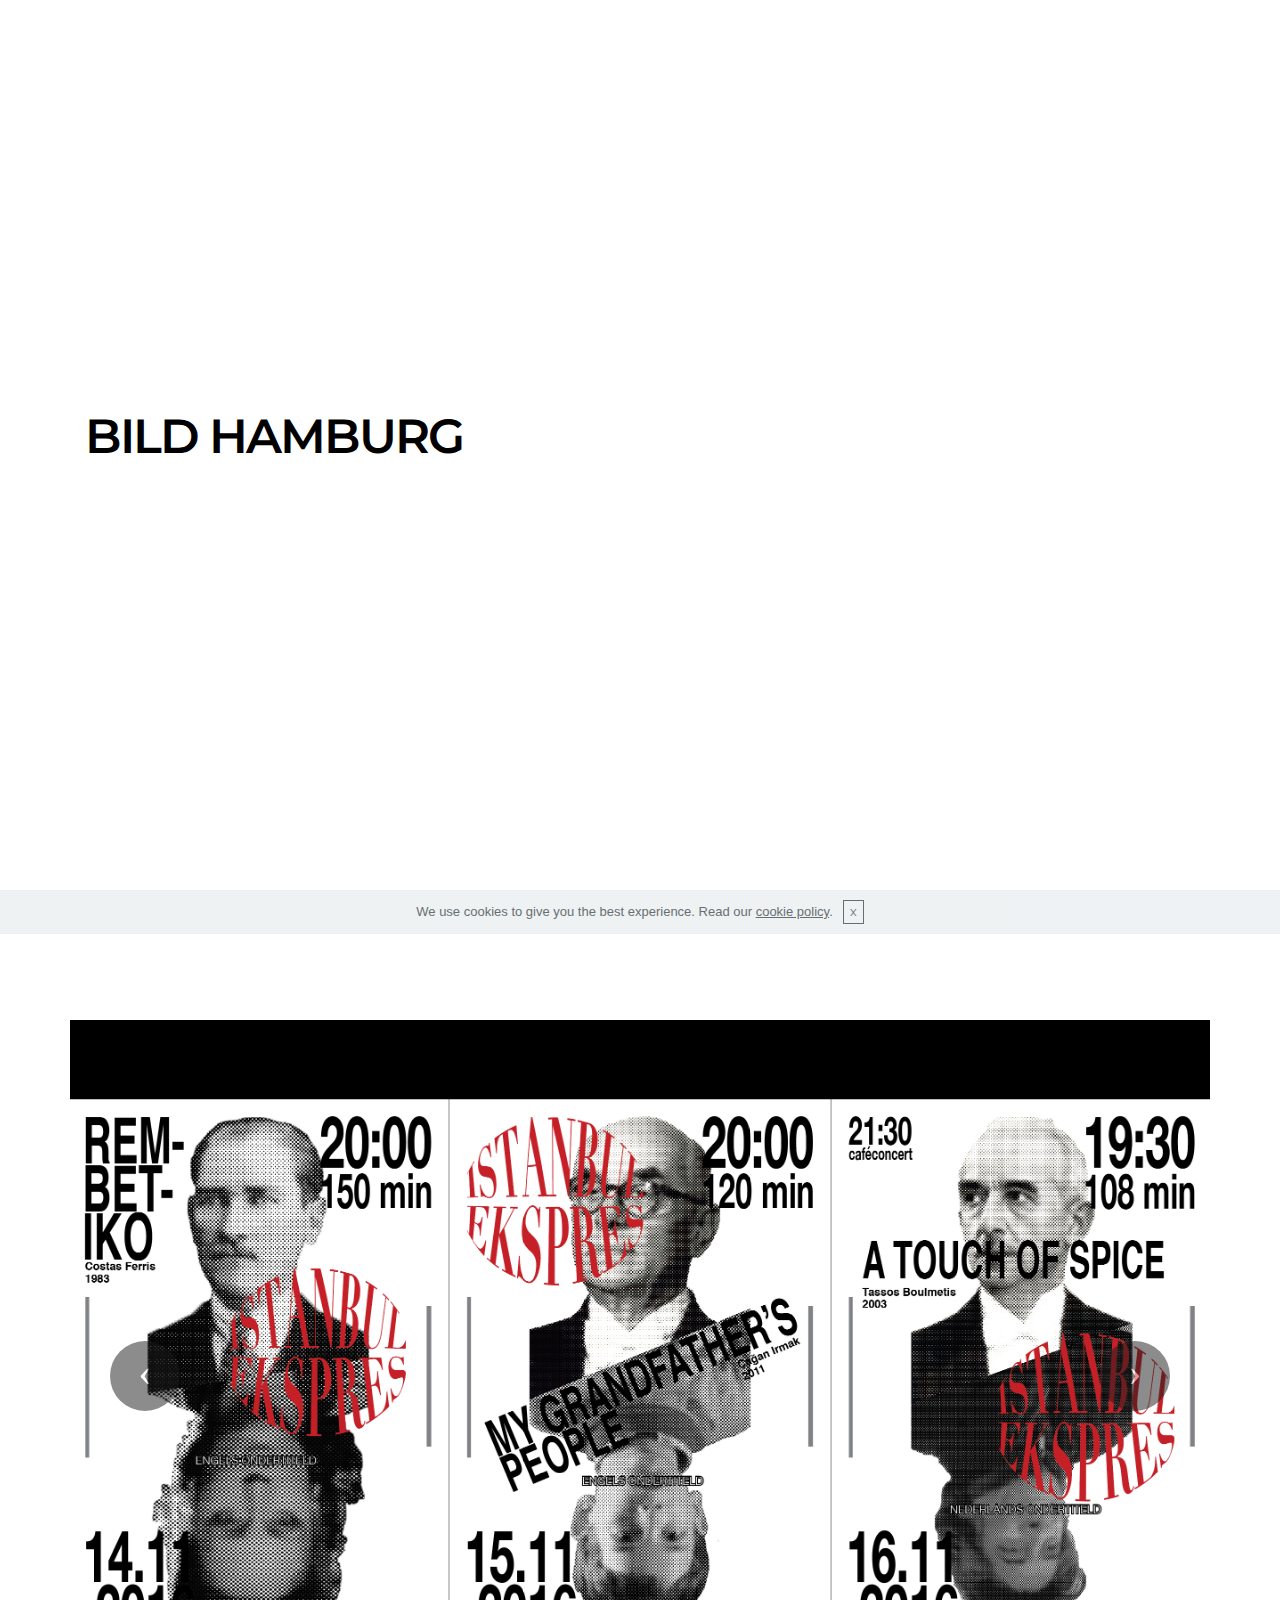
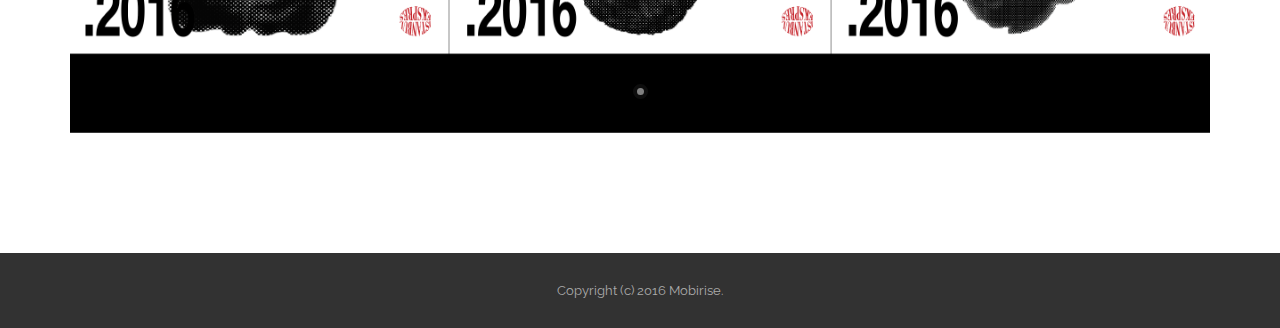
==== bildhamburg.html @ 55b5e435 "create github pages" ====
<!DOCTYPE html>
<html>
<head>
  <!-- Site made with Mobirise Website Builder v3.11.1, https://mobirise.com -->
  <meta charset="UTF-8">
  <meta http-equiv="X-UA-Compatible" content="IE=edge">
  <meta name="generator" content="Mobirise v3.11.1, mobirise.com">
  <meta name="viewport" content="width=device-width, initial-scale=1">
  <link rel="shortcut icon" href="assets/images/logo.png" type="image/x-icon">
  <meta name="description" content="Website Creator Description">
  
  <link rel="stylesheet" href="https://fonts.googleapis.com/css?family=Lora:400,700,400italic,700italic&amp;subset=latin">
  <link rel="stylesheet" href="https://fonts.googleapis.com/css?family=Montserrat:400,700">
  <link rel="stylesheet" href="https://fonts.googleapis.com/css?family=Raleway:100,100i,200,200i,300,300i,400,400i,500,500i,600,600i,700,700i,800,800i,900,900i">
  <link rel="stylesheet" href="assets/bootstrap-material-design-font/css/material.css">
  <link rel="stylesheet" href="assets/tether/tether.min.css">
  <link rel="stylesheet" href="assets/bootstrap/css/bootstrap.min.css">
  <link rel="stylesheet" href="assets/animate.css/animate.min.css">
  <link rel="stylesheet" href="assets/dropdown/css/style.css">
  <link rel="stylesheet" href="assets/theme/css/style.css">
  <link rel="stylesheet" href="assets/mobirise/css/mbr-additional.css" type="text/css">
  
  
  
</head>
<body>

<!-- Google Analytics -->
<script>
  (function(i,s,o,g,r,a,m){i['GoogleAnalyticsObject']=r;i[r]=i[r]||function(){
  (i[r].q=i[r].q||[]).push(arguments)},i[r].l=1*new Date();a=s.createElement(o),
  m=s.getElementsByTagName(o)[0];a.async=1;a.src=g;m.parentNode.insertBefore(a,m)
  })(window,document,'script','https://www.google-analytics.com/analytics.js','ga');

  ga('create', 'UA-96107825-1', 'auto');
  ga('send', 'pageview');

</script>
<!-- /Google Analytics -->


<section id="menu-1c">

    <nav class="navbar navbar-dropdown bg-color transparent navbar-fixed-top">
        <div class="container">

            <div class="mbr-table">
                
                <div class="mbr-table-cell">

                    <button class="navbar-toggler pull-xs-right" type="button" data-toggle="collapse" data-target="#exCollapsingNavbar">
                        <div class="hamburger-icon"></div>
                    </button>

                    <ul class="nav-dropdown collapse pull-xs-right nav navbar-nav navbar-toggleable-xl" id="exCollapsingNavbar"><li class="nav-item dropdown"><a class="nav-link link" href="copyright.html" target="_blank">COPYRIGHT</a></li><li class="nav-item"><a class="nav-link link" href="cookiepolicy.html" target="_blank">COOKY POLICY</a></li><li class="nav-item dropdown"><a class="nav-link link dropdown-toggle" href="homeEnglish version" target="_blank" data-toggle="dropdown-submenu" aria-expanded="false">ENGLISH</a><div class="dropdown-menu"><a class="dropdown-item" href="entryexam.htmL">Entry Exam</a><a class="dropdown-item" href="musicfor...html" target="_blank">Music For...</a><a class="dropdown-item" href="bildhamburg.html" target="_blank">Bild Hamburg</a><a class="dropdown-item" href="istanbulexpress.html" target="_blank">Istanbul Express</a></div></li><li class="nav-item dropdown"><a class="nav-link link dropdown-toggle" href="home.html" target="_blank" aria-expanded="false" data-toggle="dropdown-submenu">NEDERLANDS</a><div class="dropdown-menu"><a class="dropdown-item" href="toegangsproef" target="_blank">Toegangsproef</a><a class="dropdown-item" href="musicfor...html">Music For...</a><a class="dropdown-item" href="bildhamburg.html">Bild Hamburg</a><a class="dropdown-item" href="istanbulexpress.html">Istanbul Express</a></div></li></ul>
                    <button hidden="" class="navbar-toggler navbar-close" type="button" data-toggle="collapse" data-target="#exCollapsingNavbar">
                        <div class="close-icon"></div>
                    </button>

                </div>
            </div>

        </div>
    </nav>

</section>

<section class="engine"><a rel="external" href="https://mobirise.com">Mobirise</a></section><section class="mbr-section mbr-section-hero mbr-section-full mbr-after-navbar" id="header5-1b" style="background-color: rgb(255, 255, 255);">

    

    <div class="mbr-table-cell">

        <div class="container">
            <div class="row">
                <div class="mbr-section col-md-10">

                    <h1 class="mbr-section-title display-1">BILD HAMBURG</h1>
                    
                    
                </div>
            </div>
        </div>
    </div>

    

</section>

<section class="mbr-slider mbr-section mbr-section__container carousel slide mbr-section-nopadding" data-ride="carousel" data-keyboard="false" data-wrap="true" data-pause="false" data-interval="5000" id="slider3-1r" style="background-color: rgb(255, 255, 255);">
    <div class=" container boxed-slider" style="padding-top: 120px; padding-bottom: 120px;">
        <div>
            <div>
                <ol class="carousel-indicators">
                    <li data-app-prevent-settings="" data-target="#slider3-1r" class="active" data-slide-to="0"></li>
                </ol>
                <div class="carousel-inner" role="listbox">
                    <div class="mbr-section mbr-section-hero carousel-item dark center active" data-bg-video-slide="false">
                        <div class="mbr-table-cell">
                            
                            <div class="container-slide">
                                <img src="assets/images/screen-shot-2016-12-08-at-14.43.23.png">
                                <div class="row">
                                    <div class="col-md-8 col-md-offset-2 text-xs-center">
                                        
                                        

                                        
                                    </div>
                                </div>
                            </div>
                        </div>
                    </div>
                </div>

                <a data-app-prevent-settings="" class="left carousel-control" role="button" data-slide="prev" href="#slider3-1r">
                    <span class="icon-prev" aria-hidden="true"></span>
                    <span class="sr-only">Previous</span>
                </a>
                <a data-app-prevent-settings="" class="right carousel-control" role="button" data-slide="next" href="#slider3-1r">
                    <span class="icon-next" aria-hidden="true"></span>
                    <span class="sr-only">Next</span>
                </a>
            </div>
        </div>
    </div>
</section>

<footer class="mbr-small-footer mbr-section mbr-section-nopadding" id="footer1-1d" style="background-color: rgb(50, 50, 50); padding-top: 1.75rem; padding-bottom: 1.75rem;">
    
    <div class="container">
        <p class="text-xs-center">Copyright (c) 2016 Mobirise.</p>
    </div>
</footer>


  <script src="assets/web/assets/jquery/jquery.min.js"></script>
  <script src="assets/tether/tether.min.js"></script>
  <script src="assets/bootstrap/js/bootstrap.min.js"></script>
  <script src="assets/smooth-scroll/SmoothScroll.js"></script>
  <script src="assets/cookies-alert-plugin/cookies-alert-core.js"></script>
  <script src="assets/cookies-alert-plugin/cookies-alert-script.js"></script>
  <script src="assets/viewportChecker/jquery.viewportchecker.js"></script>
  <script src="assets/dropdown/js/script.min.js"></script>
  <script src="assets/touchSwipe/jquery.touchSwipe.min.js"></script>
  <script src="assets/bootstrap-carousel-swipe/bootstrap-carousel-swipe.js"></script>
  <script src="assets/theme/js/script.js"></script>
  
  
  <input name="animation" type="hidden">
  <input name="cookieData" type="hidden" data-cookie-text="We use cookies to give you the best experience. Read our <a href='privacy.html'>cookie policy</a>.">
  </body>
</html>
---- assets/bootstrap-material-design-font/css/material.css ----
@font-face {
  font-family: 'Material-Design-Icons';
  src: url('../fonts/Material-Design-Icons.eot?3ocs8m');
  src: url('../fonts/Material-Design-Icons.eot?#iefix3ocs8m') format('embedded-opentype'), url('../fonts/Material-Design-Icons.woff?3ocs8m') format('woff'), url('../fonts/Material-Design-Icons.ttf?3ocs8m') format('truetype'), url('../fonts/Material-Design-Icons.svg?3ocs8m#Material-Design-Icons') format('svg');
  font-weight: normal;
  font-style: normal;
}
[class^="mdi-"],
[class*="mdi-"] {
  speak: none;
  display: inline-block;
  font-style: normal;
  font-variant:normal;
  font-weight:normal;
  /*font-size:24px;*/
  line-height:1;
  font-family:'Material-Design-Icons' !important;
  text-rendering: auto;
  
  -webkit-font-smoothing: antialiased;
  -moz-osx-font-smoothing: grayscale;
  -webkit-transform: translate(0, 0);
      -ms-transform: translate(0, 0);
          transform: translate(0, 0);
}
[class^="mdi-"]:before,
[class*="mdi-"]:before {
  display: inline-block;
  speak: none;
  text-decoration: inherit;
}
[class^="mdi-"].pull-left,
[class*="mdi-"].pull-left {
  margin-right: .3em;
}
[class^="mdi-"].pull-right,
[class*="mdi-"].pull-right {
  margin-left: .3em;
}
[class^="mdi-"].mdi-lg:before,
[class*="mdi-"].mdi-lg:before,
[class^="mdi-"].mdi-lg:after,
[class*="mdi-"].mdi-lg:after {
  font-size: 1.33333333em;
  line-height: 0.75em;
  vertical-align: -15%;
}
[class^="mdi-"].mdi-2x:before,
[class*="mdi-"].mdi-2x:before,
[class^="mdi-"].mdi-2x:after,
[class*="mdi-"].mdi-2x:after {
  font-size: 2em;
}
[class^="mdi-"].mdi-3x:before,
[class*="mdi-"].mdi-3x:before,
[class^="mdi-"].mdi-3x:after,
[class*="mdi-"].mdi-3x:after {
  font-size: 3em;
}
[class^="mdi-"].mdi-4x:before,
[class*="mdi-"].mdi-4x:before,
[class^="mdi-"].mdi-4x:after,
[class*="mdi-"].mdi-4x:after {
  font-size: 4em;
}
[class^="mdi-"].mdi-5x:before,
[class*="mdi-"].mdi-5x:before,
[class^="mdi-"].mdi-5x:after,
[class*="mdi-"].mdi-5x:after {
  font-size: 5em;
}
[class^="mdi-device-signal-cellular-"]:after,
[class^="mdi-device-battery-"]:after,
[class^="mdi-device-battery-charging-"]:after,
[class^="mdi-device-signal-cellular-connected-no-internet-"]:after,
[class^="mdi-device-signal-wifi-"]:after,
[class^="mdi-device-signal-wifi-statusbar-not-connected"]:after,
.mdi-device-network-wifi:after {
  opacity: .3;
  position: absolute;
  left: 0;
  top: 0;
  z-index: 1;
  display: inline-block;
  speak: none;
  text-decoration: inherit;
}
[class^="mdi-device-signal-cellular-"]:after {
  content: "\e758";
}
[class^="mdi-device-battery-"]:after {
  content: "\e735";
}
[class^="mdi-device-battery-charging-"]:after {
  content: "\e733";
}
[class^="mdi-device-signal-cellular-connected-no-internet-"]:after {
  content: "\e75d";
}
[class^="mdi-device-signal-wifi-"]:after,
.mdi-device-network-wifi:after {
  content: "\e765";
}
[class^="mdi-device-signal-wifi-statusbasr-not-connected"]:after {
  content: "\e8f7";
}
.mdi-device-signal-cellular-off:after,
.mdi-device-signal-cellular-null:after,
.mdi-device-signal-cellular-no-sim:after,
.mdi-device-signal-wifi-off:after,
.mdi-device-signal-wifi-4-bar:after,
.mdi-device-signal-cellular-4-bar:after,
.mdi-device-battery-alert:after,
.mdi-device-signal-cellular-connected-no-internet-4-bar:after,
.mdi-device-battery-std:after,
.mdi-device-battery-full .mdi-device-battery-unknown:after {
  content: "";
}
.mdi-fw {
  width: 1.28571429em;
  text-align: center;
}
.mdi-ul {
  padding-left: 0;
  margin-left: 2.14285714em;
  list-style-type: none;
}
.mdi-ul > li {
  position: relative;
}
.mdi-li {
  position: absolute;
  left: -2.14285714em;
  width: 2.14285714em;
  top: 0.14285714em;
  text-align: center;
}
.mdi-li.mdi-lg {
  left: -1.85714286em;
}
.mdi-border {
  padding: .2em .25em .15em;
  border: solid 0.08em #eeeeee;
  border-radius: .1em;
}
.mdi-spin {
  -webkit-animation: mdi-spin 2s infinite linear;
  animation: mdi-spin 2s infinite linear;
  -webkit-transform-origin: 50% 50%;
  -ms-transform-origin: 50% 50%;
      transform-origin: 50% 50%;
}
.mdi-pulse {
  -webkit-animation: mdi-spin 1s steps(8) infinite;
  animation: mdi-spin 1s steps(8) infinite;
  -webkit-transform-origin: 50% 50%;
  -ms-transform-origin: 50% 50%;
      transform-origin: 50% 50%;
}
@-webkit-keyframes mdi-spin {
  0% {
    -webkit-transform: rotate(0deg);
    transform: rotate(0deg);
  }
  100% {
    -webkit-transform: rotate(359deg);
    transform: rotate(359deg);
  }
}
@keyframes mdi-spin {
  0% {
    -webkit-transform: rotate(0deg);
    transform: rotate(0deg);
  }
  100% {
    -webkit-transform: rotate(359deg);
    transform: rotate(359deg);
  }
}
.mdi-rotate-90 {
  filter: progid:DXImageTransform.Microsoft.BasicImage(rotation=1);
  -webkit-transform: rotate(90deg);
  -ms-transform: rotate(90deg);
  transform: rotate(90deg);
}
.mdi-rotate-180 {
  filter: progid:DXImageTransform.Microsoft.BasicImage(rotation=2);
  -webkit-transform: rotate(180deg);
  -ms-transform: rotate(180deg);
  transform: rotate(180deg);
}
.mdi-rotate-270 {
  filter: progid:DXImageTransform.Microsoft.BasicImage(rotation=3);
  -webkit-transform: rotate(270deg);
  -ms-transform: rotate(270deg);
  transform: rotate(270deg);
}
.mdi-flip-horizontal {
  filter: progid:DXImageTransform.Microsoft.BasicImage(rotation=0, mirror=1);
  -webkit-transform: scale(-1, 1);
  -ms-transform: scale(-1, 1);
  transform: scale(-1, 1);
}
.mdi-flip-vertical {
  filter: progid:DXImageTransform.Microsoft.BasicImage(rotation=2, mirror=1);
  -webkit-transform: scale(1, -1);
  -ms-transform: scale(1, -1);
  transform: scale(1, -1);
}
:root .mdi-rotate-90,
:root .mdi-rotate-180,
:root .mdi-rotate-270,
:root .mdi-flip-horizontal,
:root .mdi-flip-vertical {
  -webkit-filter: none;
          filter: none;
}
.mdi-stack {
  position: relative;
  display: inline-block;
  width: 2em;
  height: 2em;
  line-height: 2em;
  vertical-align: middle;
}
.mdi-stack-1x,
.mdi-stack-2x {
  position: absolute;
  left: 0;
  width: 100%;
  text-align: center;
}
.mdi-stack-1x {
  line-height: inherit;
}
.mdi-stack-2x {
  font-size: 2em;
}
.mdi-inverse {
  color: #ffffff;
}
/* Start Icons */
.mdi-action-3d-rotation:before {
  content: "\e600";
}
.mdi-action-accessibility:before {
  content: "\e601";
}
.mdi-action-account-balance-wallet:before {
  content: "\e602";
}
.mdi-action-account-balance:before {
  content: "\e603";
}
.mdi-action-account-box:before {
  content: "\e604";
}
.mdi-action-account-child:before {
  content: "\e605";
}
.mdi-action-account-circle:before {
  content: "\e606";
}
.mdi-action-add-shopping-cart:before {
  content: "\e607";
}
.mdi-action-alarm-add:before {
  content: "\e608";
}
.mdi-action-alarm-off:before {
  content: "\e609";
}
.mdi-action-alarm-on:before {
  content: "\e60a";
}
.mdi-action-alarm:before {
  content: "\e60b";
}
.mdi-action-android:before {
  content: "\e60c";
}
.mdi-action-announcement:before {
  content: "\e60d";
}
.mdi-action-aspect-ratio:before {
  content: "\e60e";
}
.mdi-action-assessment:before {
  content: "\e60f";
}
.mdi-action-assignment-ind:before {
  content: "\e610";
}
.mdi-action-assignment-late:before {
  content: "\e611";
}
.mdi-action-assignment-return:before {
  content: "\e612";
}
.mdi-action-assignment-returned:before {
  content: "\e613";
}
.mdi-action-assignment-turned-in:before {
  content: "\e614";
}
.mdi-action-assignment:before {
  content: "\e615";
}
.mdi-action-autorenew:before {
  content: "\e616";
}
.mdi-action-backup:before {
  content: "\e617";
}
.mdi-action-book:before {
  content: "\e618";
}
.mdi-action-bookmark-outline:before {
  content: "\e619";
}
.mdi-action-bookmark:before {
  content: "\e61a";
}
.mdi-action-bug-report:before {
  content: "\e61b";
}
.mdi-action-cached:before {
  content: "\e61c";
}
.mdi-action-check-circle:before {
  content: "\e61d";
}
.mdi-action-class:before {
  content: "\e61e";
}
.mdi-action-credit-card:before {
  content: "\e61f";
}
.mdi-action-dashboard:before {
  content: "\e620";
}
.mdi-action-delete:before {
  content: "\e621";
}
.mdi-action-description:before {
  content: "\e622";
}
.mdi-action-dns:before {
  content: "\e623";
}
.mdi-action-done-all:before {
  content: "\e624";
}
.mdi-action-done:before {
  content: "\e625";
}
.mdi-action-event:before {
  content: "\e626";
}
.mdi-action-exit-to-app:before {
  content: "\e627";
}
.mdi-action-explore:before {
  content: "\e628";
}
.mdi-action-extension:before {
  content: "\e629";
}
.mdi-action-face-unlock:before {
  content: "\e62a";
}
.mdi-action-favorite-outline:before {
  content: "\e62b";
}
.mdi-action-favorite:before {
  content: "\e62c";
}
.mdi-action-find-in-page:before {
  content: "\e62d";
}
.mdi-action-find-replace:before {
  content: "\e62e";
}
.mdi-action-flip-to-back:before {
  content: "\e62f";
}
.mdi-action-flip-to-front:before {
  content: "\e630";
}
.mdi-action-get-app:before {
  content: "\e631";
}
.mdi-action-grade:before {
  content: "\e632";
}
.mdi-action-group-work:before {
  content: "\e633";
}
.mdi-action-help:before {
  content: "\e634";
}
.mdi-action-highlight-remove:before {
  content: "\e635";
}
.mdi-action-history:before {
  content: "\e636";
}
.mdi-action-home:before {
  content: "\e637";
}
.mdi-action-https:before {
  content: "\e638";
}
.mdi-action-info-outline:before {
  content: "\e639";
}
.mdi-action-info:before {
  content: "\e63a";
}
.mdi-action-input:before {
  content: "\e63b";
}
.mdi-action-invert-colors:before {
  content: "\e63c";
}
.mdi-action-label-outline:before {
  content: "\e63d";
}
.mdi-action-label:before {
  content: "\e63e";
}
.mdi-action-language:before {
  content: "\e63f";
}
.mdi-action-launch:before {
  content: "\e640";
}
.mdi-action-list:before {
  content: "\e641";
}
.mdi-action-lock-open:before {
  content: "\e642";
}
.mdi-action-lock-outline:before {
  content: "\e643";
}
.mdi-action-lock:before {
  content: "\e644";
}
.mdi-action-loyalty:before {
  content: "\e645";
}
.mdi-action-markunread-mailbox:before {
  content: "\e646";
}
.mdi-action-note-add:before {
  content: "\e647";
}
.mdi-action-open-in-browser:before {
  content: "\e648";
}
.mdi-action-open-in-new:before {
  content: "\e649";
}
.mdi-action-open-with:before {
  content: "\e64a";
}
.mdi-action-pageview:before {
  content: "\e64b";
}
.mdi-action-payment:before {
  content: "\e64c";
}
.mdi-action-perm-camera-mic:before {
  content: "\e64d";
}
.mdi-action-perm-contact-cal:before {
  content: "\e64e";
}
.mdi-action-perm-data-setting:before {
  content: "\e64f";
}
.mdi-action-perm-device-info:before {
  content: "\e650";
}
.mdi-action-perm-identity:before {
  content: "\e651";
}
.mdi-action-perm-media:before {
  content: "\e652";
}
.mdi-action-perm-phone-msg:before {
  content: "\e653";
}
.mdi-action-perm-scan-wifi:before {
  content: "\e654";
}
.mdi-action-picture-in-picture:before {
  content: "\e655";
}
.mdi-action-polymer:before {
  content: "\e656";
}
.mdi-action-print:before {
  content: "\e657";
}
.mdi-action-query-builder:before {
  content: "\e658";
}
.mdi-action-question-answer:before {
  content: "\e659";
}
.mdi-action-receipt:before {
  content: "\e65a";
}
.mdi-action-redeem:before {
  content: "\e65b";
}
.mdi-action-reorder:before {
  content: "\e65c";
}
.mdi-action-report-problem:before {
  content: "\e65d";
}
.mdi-action-restore:before {
  content: "\e65e";
}
.mdi-action-room:before {
  content: "\e65f";
}
.mdi-action-schedule:before {
  content: "\e660";
}
.mdi-action-search:before {
  content: "\e661";
}
.mdi-action-settings-applications:before {
  content: "\e662";
}
.mdi-action-settings-backup-restore:before {
  content: "\e663";
}
.mdi-action-settings-bluetooth:before {
  content: "\e664";
}
.mdi-action-settings-cell:before {
  content: "\e665";
}
.mdi-action-settings-display:before {
  content: "\e666";
}
.mdi-action-settings-ethernet:before {
  content: "\e667";
}
.mdi-action-settings-input-antenna:before {
  content: "\e668";
}
.mdi-action-settings-input-component:before {
  content: "\e669";
}
.mdi-action-settings-input-composite:before {
  content: "\e66a";
}
.mdi-action-settings-input-hdmi:before {
  content: "\e66b";
}
.mdi-action-settings-input-svideo:before {
  content: "\e66c";
}
.mdi-action-settings-overscan:before {
  content: "\e66d";
}
.mdi-action-settings-phone:before {
  content: "\e66e";
}
.mdi-action-settings-power:before {
  content: "\e66f";
}
.mdi-action-settings-remote:before {
  content: "\e670";
}
.mdi-action-settings-voice:before {
  content: "\e671";
}
.mdi-action-settings:before {
  content: "\e672";
}
.mdi-action-shop-two:before {
  content: "\e673";
}
.mdi-action-shop:before {
  content: "\e674";
}
.mdi-action-shopping-basket:before {
  content: "\e675";
}
.mdi-action-shopping-cart:before {
  content: "\e676";
}
.mdi-action-speaker-notes:before {
  content: "\e677";
}
.mdi-action-spellcheck:before {
  content: "\e678";
}
.mdi-action-star-rate:before {
  content: "\e679";
}
.mdi-action-stars:before {
  content: "\e67a";
}
.mdi-action-store:before {
  content: "\e67b";
}
.mdi-action-subject:before {
  content: "\e67c";
}
.mdi-action-supervisor-account:before {
  content: "\e67d";
}
.mdi-action-swap-horiz:before {
  content: "\e67e";
}
.mdi-action-swap-vert-circle:before {
  content: "\e67f";
}
.mdi-action-swap-vert:before {
  content: "\e680";
}
.mdi-action-system-update-tv:before {
  content: "\e681";
}
.mdi-action-tab-unselected:before {
  content: "\e682";
}
.mdi-action-tab:before {
  content: "\e683";
}
.mdi-action-theaters:before {
  content: "\e684";
}
.mdi-action-thumb-down:before {
  content: "\e685";
}
.mdi-action-thumb-up:before {
  content: "\e686";
}
.mdi-action-thumbs-up-down:before {
  content: "\e687";
}
.mdi-action-toc:before {
  content: "\e688";
}
.mdi-action-today:before {
  content: "\e689";
}
.mdi-action-track-changes:before {
  content: "\e68a";
}
.mdi-action-translate:before {
  content: "\e68b";
}
.mdi-action-trending-down:before {
  content: "\e68c";
}
.mdi-action-trending-neutral:before {
  content: "\e68d";
}
.mdi-action-trending-up:before {
  content: "\e68e";
}
.mdi-action-turned-in-not:before {
  content: "\e68f";
}
.mdi-action-turned-in:before {
  content: "\e690";
}
.mdi-action-verified-user:before {
  content: "\e691";
}
.mdi-action-view-agenda:before {
  content: "\e692";
}
.mdi-action-view-array:before {
  content: "\e693";
}
.mdi-action-view-carousel:before {
  content: "\e694";
}
.mdi-action-view-column:before {
  content: "\e695";
}
.mdi-action-view-day:before {
  content: "\e696";
}
.mdi-action-view-headline:before {
  content: "\e697";
}
.mdi-action-view-list:before {
  content: "\e698";
}
.mdi-action-view-module:before {
  content: "\e699";
}
.mdi-action-view-quilt:before {
  content: "\e69a";
}
.mdi-action-view-stream:before {
  content: "\e69b";
}
.mdi-action-view-week:before {
  content: "\e69c";
}
.mdi-action-visibility-off:before {
  content: "\e69d";
}
.mdi-action-visibility:before {
  content: "\e69e";
}
.mdi-action-wallet-giftcard:before {
  content: "\e69f";
}
.mdi-action-wallet-membership:before {
  content: "\e6a0";
}
.mdi-action-wallet-travel:before {
  content: "\e6a1";
}
.mdi-action-work:before {
  content: "\e6a2";
}
.mdi-alert-error:before {
  content: "\e6a3";
}
.mdi-alert-warning:before {
  content: "\e6a4";
}
.mdi-av-album:before {
  content: "\e6a5";
}
.mdi-av-closed-caption:before {
  content: "\e6a6";
}
.mdi-av-equalizer:before {
  content: "\e6a7";
}
.mdi-av-explicit:before {
  content: "\e6a8";
}
.mdi-av-fast-forward:before {
  content: "\e6a9";
}
.mdi-av-fast-rewind:before {
  content: "\e6aa";
}
.mdi-av-games:before {
  content: "\e6ab";
}
.mdi-av-hearing:before {
  content: "\e6ac";
}
.mdi-av-high-quality:before {
  content: "\e6ad";
}
.mdi-av-loop:before {
  content: "\e6ae";
}
.mdi-av-mic-none:before {
  content: "\e6af";
}
.mdi-av-mic-off:before {
  content: "\e6b0";
}
.mdi-av-mic:before {
  content: "\e6b1";
}
.mdi-av-movie:before {
  content: "\e6b2";
}
.mdi-av-my-library-add:before {
  content: "\e6b3";
}
.mdi-av-my-library-books:before {
  content: "\e6b4";
}
.mdi-av-my-library-music:before {
  content: "\e6b5";
}
.mdi-av-new-releases:before {
  content: "\e6b6";
}
.mdi-av-not-interested:before {
  content: "\e6b7";
}
.mdi-av-pause-circle-fill:before {
  content: "\e6b8";
}
.mdi-av-pause-circle-outline:before {
  content: "\e6b9";
}
.mdi-av-pause:before {
  content: "\e6ba";
}
.mdi-av-play-arrow:before {
  content: "\e6bb";
}
.mdi-av-play-circle-fill:before {
  content: "\e6bc";
}
.mdi-av-play-circle-outline:before {
  content: "\e6bd";
}
.mdi-av-play-shopping-bag:before {
  content: "\e6be";
}
.mdi-av-playlist-add:before {
  content: "\e6bf";
}
.mdi-av-queue-music:before {
  content: "\e6c0";
}
.mdi-av-queue:before {
  content: "\e6c1";
}
.mdi-av-radio:before {
  content: "\e6c2";
}
.mdi-av-recent-actors:before {
  content: "\e6c3";
}
.mdi-av-repeat-one:before {
  content: "\e6c4";
}
.mdi-av-repeat:before {
  content: "\e6c5";
}
.mdi-av-replay:before {
  content: "\e6c6";
}
.mdi-av-shuffle:before {
  content: "\e6c7";
}
.mdi-av-skip-next:before {
  content: "\e6c8";
}
.mdi-av-skip-previous:before {
  content: "\e6c9";
}
.mdi-av-snooze:before {
  content: "\e6ca";
}
.mdi-av-stop:before {
  content: "\e6cb";
}
.mdi-av-subtitles:before {
  content: "\e6cc";
}
.mdi-av-surround-sound:before {
  content: "\e6cd";
}
.mdi-av-timer:before {
  content: "\e6ce";
}
.mdi-av-video-collection:before {
  content: "\e6cf";
}
.mdi-av-videocam-off:before {
  content: "\e6d0";
}
.mdi-av-videocam:before {
  content: "\e6d1";
}
.mdi-av-volume-down:before {
  content: "\e6d2";
}
.mdi-av-volume-mute:before {
  content: "\e6d3";
}
.mdi-av-volume-off:before {
  content: "\e6d4";
}
.mdi-av-volume-up:before {
  content: "\e6d5";
}
.mdi-av-web:before {
  content: "\e6d6";
}
.mdi-communication-business:before {
  content: "\e6d7";
}
.mdi-communication-call-end:before {
  content: "\e6d8";
}
.mdi-communication-call-made:before {
  content: "\e6d9";
}
.mdi-communication-call-merge:before {
  content: "\e6da";
}
.mdi-communication-call-missed:before {
  content: "\e6db";
}
.mdi-communication-call-received:before {
  content: "\e6dc";
}
.mdi-communication-call-split:before {
  content: "\e6dd";
}
.mdi-communication-call:before {
  content: "\e6de";
}
.mdi-communication-chat:before {
  content: "\e6df";
}
.mdi-communication-clear-all:before {
  content: "\e6e0";
}
.mdi-communication-comment:before {
  content: "\e6e1";
}
.mdi-communication-contacts:before {
  content: "\e6e2";
}
.mdi-communication-dialer-sip:before {
  content: "\e6e3";
}
.mdi-communication-dialpad:before {
  content: "\e6e4";
}
.mdi-communication-dnd-on:before {
  content: "\e6e5";
}
.mdi-communication-email:before {
  content: "\e6e6";
}
.mdi-communication-forum:before {
  content: "\e6e7";
}
.mdi-communication-import-export:before {
  content: "\e6e8";
}
.mdi-communication-invert-colors-off:before {
  content: "\e6e9";
}
.mdi-communication-invert-colors-on:before {
  content: "\e6ea";
}
.mdi-communication-live-help:before {
  content: "\e6eb";
}
.mdi-communication-location-off:before {
  content: "\e6ec";
}
.mdi-communication-location-on:before {
  content: "\e6ed";
}
.mdi-communication-message:before {
  content: "\e6ee";
}
.mdi-communication-messenger:before {
  content: "\e6ef";
}
.mdi-communication-no-sim:before {
  content: "\e6f0";
}
.mdi-communication-phone:before {
  content: "\e6f1";
}
.mdi-communication-portable-wifi-off:before {
  content: "\e6f2";
}
.mdi-communication-quick-contacts-dialer:before {
  content: "\e6f3";
}
.mdi-communication-quick-contacts-mail:before {
  content: "\e6f4";
}
.mdi-communication-ring-volume:before {
  content: "\e6f5";
}
.mdi-communication-stay-current-landscape:before {
  content: "\e6f6";
}
.mdi-communication-stay-current-portrait:before {
  content: "\e6f7";
}
.mdi-communication-stay-primary-landscape:before {
  content: "\e6f8";
}
.mdi-communication-stay-primary-portrait:before {
  content: "\e6f9";
}
.mdi-communication-swap-calls:before {
  content: "\e6fa";
}
.mdi-communication-textsms:before {
  content: "\e6fb";
}
.mdi-communication-voicemail:before {
  content: "\e6fc";
}
.mdi-communication-vpn-key:before {
  content: "\e6fd";
}
.mdi-content-add-box:before {
  content: "\e6fe";
}
.mdi-content-add-circle-outline:before {
  content: "\e6ff";
}
.mdi-content-add-circle:before {
  content: "\e700";
}
.mdi-content-add:before {
  content: "\e701";
}
.mdi-content-archive:before {
  content: "\e702";
}
.mdi-content-backspace:before {
  content: "\e703";
}
.mdi-content-block:before {
  content: "\e704";
}
.mdi-content-clear:before {
  content: "\e705";
}
.mdi-content-content-copy:before {
  content: "\e706";
}
.mdi-content-content-cut:before {
  content: "\e707";
}
.mdi-content-content-paste:before {
  content: "\e708";
}
.mdi-content-create:before {
  content: "\e709";
}
.mdi-content-drafts:before {
  content: "\e70a";
}
.mdi-content-filter-list:before {
  content: "\e70b";
}
.mdi-content-flag:before {
  content: "\e70c";
}
.mdi-content-forward:before {
  content: "\e70d";
}
.mdi-content-gesture:before {
  content: "\e70e";
}
.mdi-content-inbox:before {
  content: "\e70f";
}
.mdi-content-link:before {
  content: "\e710";
}
.mdi-content-mail:before {
  content: "\e711";
}
.mdi-content-markunread:before {
  content: "\e712";
}
.mdi-content-redo:before {
  content: "\e713";
}
.mdi-content-remove-circle-outline:before {
  content: "\e714";
}
.mdi-content-remove-circle:before {
  content: "\e715";
}
.mdi-content-remove:before {
  content: "\e716";
}
.mdi-content-reply-all:before {
  content: "\e717";
}
.mdi-content-reply:before {
  content: "\e718";
}
.mdi-content-report:before {
  content: "\e719";
}
.mdi-content-save:before {
  content: "\e71a";
}
.mdi-content-select-all:before {
  content: "\e71b";
}
.mdi-content-send:before {
  content: "\e71c";
}
.mdi-content-sort:before {
  content: "\e71d";
}
.mdi-content-text-format:before {
  content: "\e71e";
}
.mdi-content-undo:before {
  content: "\e71f";
}
.mdi-editor-attach-file:before {
  content: "\e776";
}
.mdi-editor-attach-money:before {
  content: "\e777";
}
.mdi-editor-border-all:before {
  content: "\e778";
}
.mdi-editor-border-bottom:before {
  content: "\e779";
}
.mdi-editor-border-clear:before {
  content: "\e77a";
}
.mdi-editor-border-color:before {
  content: "\e77b";
}
.mdi-editor-border-horizontal:before {
  content: "\e77c";
}
.mdi-editor-border-inner:before {
  content: "\e77d";
}
.mdi-editor-border-left:before {
  content: "\e77e";
}
.mdi-editor-border-outer:before {
  content: "\e77f";
}
.mdi-editor-border-right:before {
  content: "\e780";
}
.mdi-editor-border-style:before {
  content: "\e781";
}
.mdi-editor-border-top:before {
  content: "\e782";
}
.mdi-editor-border-vertical:before {
  content: "\e783";
}
.mdi-editor-format-align-center:before {
  content: "\e784";
}
.mdi-editor-format-align-justify:before {
  content: "\e785";
}
.mdi-editor-format-align-left:before {
  content: "\e786";
}
.mdi-editor-format-align-right:before {
  content: "\e787";
}
.mdi-editor-format-bold:before {
  content: "\e788";
}
.mdi-editor-format-clear:before {
  content: "\e789";
}
.mdi-editor-format-color-fill:before {
  content: "\e78a";
}
.mdi-editor-format-color-reset:before {
  content: "\e78b";
}
.mdi-editor-format-color-text:before {
  content: "\e78c";
}
.mdi-editor-format-indent-decrease:before {
  content: "\e78d";
}
.mdi-editor-format-indent-increase:before {
  content: "\e78e";
}
.mdi-editor-format-italic:before {
  content: "\e78f";
}
.mdi-editor-format-line-spacing:before {
  content: "\e790";
}
.mdi-editor-format-list-bulleted:before {
  content: "\e791";
}
.mdi-editor-format-list-numbered:before {
  content: "\e792";
}
.mdi-editor-format-paint:before {
  content: "\e793";
}
.mdi-editor-format-quote:before {
  content: "\e794";
}
.mdi-editor-format-size:before {
  content: "\e795";
}
.mdi-editor-format-strikethrough:before {
  content: "\e796";
}
.mdi-editor-format-textdirection-l-to-r:before {
  content: "\e797";
}
.mdi-editor-format-textdirection-r-to-l:before {
  content: "\e798";
}
.mdi-editor-format-underline:before {
  content: "\e799";
}
.mdi-editor-functions:before {
  content: "\e79a";
}
.mdi-editor-insert-chart:before {
  content: "\e79b";
}
.mdi-editor-insert-comment:before {
  content: "\e79c";
}
.mdi-editor-insert-drive-file:before {
  content: "\e79d";
}
.mdi-editor-insert-emoticon:before {
  content: "\e79e";
}
.mdi-editor-insert-invitation:before {
  content: "\e79f";
}
.mdi-editor-insert-link:before {
  content: "\e7a0";
}
.mdi-editor-insert-photo:before {
  content: "\e7a1";
}
.mdi-editor-merge-type:before {
  content: "\e7a2";
}
.mdi-editor-mode-comment:before {
  content: "\e7a3";
}
.mdi-editor-mode-edit:before {
  content: "\e7a4";
}
.mdi-editor-publish:before {
  content: "\e7a5";
}
.mdi-editor-vertical-align-bottom:before {
  content: "\e7a6";
}
.mdi-editor-vertical-align-center:before {
  content: "\e7a7";
}
.mdi-editor-vertical-align-top:before {
  content: "\e7a8";
}
.mdi-editor-wrap-text:before {
  content: "\e7a9";
}
.mdi-file-attachment:before {
  content: "\e7aa";
}
.mdi-file-cloud-circle:before {
  content: "\e7ab";
}
.mdi-file-cloud-done:before {
  content: "\e7ac";
}
.mdi-file-cloud-download:before {
  content: "\e7ad";
}
.mdi-file-cloud-off:before {
  content: "\e7ae";
}
.mdi-file-cloud-queue:before {
  content: "\e7af";
}
.mdi-file-cloud-upload:before {
  content: "\e7b0";
}
.mdi-file-cloud:before {
  content: "\e7b1";
}
.mdi-file-file-download:before {
  content: "\e7b2";
}
.mdi-file-file-upload:before {
  content: "\e7b3";
}
.mdi-file-folder-open:before {
  content: "\e7b4";
}
.mdi-file-folder-shared:before {
  content: "\e7b5";
}
.mdi-file-folder:before {
  content: "\e7b6";
}
.mdi-device-access-alarm:before {
  content: "\e720";
}
.mdi-device-access-alarms:before {
  content: "\e721";
}
.mdi-device-access-time:before {
  content: "\e722";
}
.mdi-device-add-alarm:before {
  content: "\e723";
}
.mdi-device-airplanemode-off:before {
  content: "\e724";
}
.mdi-device-airplanemode-on:before {
  content: "\e725";
}
.mdi-device-battery-20:before {
  content: "\e726";
}
.mdi-device-battery-30:before {
  content: "\e727";
}
.mdi-device-battery-50:before {
  content: "\e728";
}
.mdi-device-battery-60:before {
  content: "\e729";
}
.mdi-device-battery-80:before {
  content: "\e72a";
}
.mdi-device-battery-90:before {
  content: "\e72b";
}
.mdi-device-battery-alert:before {
  content: "\e72c";
}
.mdi-device-battery-charging-20:before {
  content: "\e72d";
}
.mdi-device-battery-charging-30:before {
  content: "\e72e";
}
.mdi-device-battery-charging-50:before {
  content: "\e72f";
}
.mdi-device-battery-charging-60:before {
  content: "\e730";
}
.mdi-device-battery-charging-80:before {
  content: "\e731";
}
.mdi-device-battery-charging-90:before {
  content: "\e732";
}
.mdi-device-battery-charging-full:before {
  content: "\e733";
}
.mdi-device-battery-full:before {
  content: "\e734";
}
.mdi-device-battery-std:before {
  content: "\e735";
}
.mdi-device-battery-unknown:before {
  content: "\e736";
}
.mdi-device-bluetooth-connected:before {
  content: "\e737";
}
.mdi-device-bluetooth-disabled:before {
  content: "\e738";
}
.mdi-device-bluetooth-searching:before {
  content: "\e739";
}
.mdi-device-bluetooth:before {
  content: "\e73a";
}
.mdi-device-brightness-auto:before {
  content: "\e73b";
}
.mdi-device-brightness-high:before {
  content: "\e73c";
}
.mdi-device-brightness-low:before {
  content: "\e73d";
}
.mdi-device-brightness-medium:before {
  content: "\e73e";
}
.mdi-device-data-usage:before {
  content: "\e73f";
}
.mdi-device-developer-mode:before {
  content: "\e740";
}
.mdi-device-devices:before {
  content: "\e741";
}
.mdi-device-dvr:before {
  content: "\e742";
}
.mdi-device-gps-fixed:before {
  content: "\e743";
}
.mdi-device-gps-not-fixed:before {
  content: "\e744";
}
.mdi-device-gps-off:before {
  content: "\e745";
}
.mdi-device-location-disabled:before {
  content: "\e746";
}
.mdi-device-location-searching:before {
  content: "\e747";
}
.mdi-device-multitrack-audio:before {
  content: "\e748";
}
.mdi-device-network-cell:before {
  content: "\e749";
}
.mdi-device-network-wifi:before {
  content: "\e74a";
}
.mdi-device-nfc:before {
  content: "\e74b";
}
.mdi-device-now-wallpaper:before {
  content: "\e74c";
}
.mdi-device-now-widgets:before {
  content: "\e74d";
}
.mdi-device-screen-lock-landscape:before {
  content: "\e74e";
}
.mdi-device-screen-lock-portrait:before {
  content: "\e74f";
}
.mdi-device-screen-lock-rotation:before {
  content: "\e750";
}
.mdi-device-screen-rotation:before {
  content: "\e751";
}
.mdi-device-sd-storage:before {
  content: "\e752";
}
.mdi-device-settings-system-daydream:before {
  content: "\e753";
}
.mdi-device-signal-cellular-0-bar:before {
  content: "\e754";
}
.mdi-device-signal-cellular-1-bar:before {
  content: "\e755";
}
.mdi-device-signal-cellular-2-bar:before {
  content: "\e756";
}
.mdi-device-signal-cellular-3-bar:before {
  content: "\e757";
}
.mdi-device-signal-cellular-4-bar:before {
  content: "\e758";
}
.mdi-signal-wifi-statusbar-connected-no-internet-after:before {
  content: "\e8f6";
}
.mdi-device-signal-cellular-connected-no-internet-0-bar:before {
  content: "\e759";
}
.mdi-device-signal-cellular-connected-no-internet-1-bar:before {
  content: "\e75a";
}
.mdi-device-signal-cellular-connected-no-internet-2-bar:before {
  content: "\e75b";
}
.mdi-device-signal-cellular-connected-no-internet-3-bar:before {
  content: "\e75c";
}
.mdi-device-signal-cellular-connected-no-internet-4-bar:before {
  content: "\e75d";
}
.mdi-device-signal-cellular-no-sim:before {
  content: "\e75e";
}
.mdi-device-signal-cellular-null:before {
  content: "\e75f";
}
.mdi-device-signal-cellular-off:before {
  content: "\e760";
}
.mdi-device-signal-wifi-0-bar:before {
  content: "\e761";
}
.mdi-device-signal-wifi-1-bar:before {
  content: "\e762";
}
.mdi-device-signal-wifi-2-bar:before {
  content: "\e763";
}
.mdi-device-signal-wifi-3-bar:before {
  content: "\e764";
}
.mdi-device-signal-wifi-4-bar:before {
  content: "\e765";
}
.mdi-device-signal-wifi-off:before {
  content: "\e766";
}
.mdi-device-signal-wifi-statusbar-1-bar:before {
  content: "\e767";
}
.mdi-device-signal-wifi-statusbar-2-bar:before {
  content: "\e768";
}
.mdi-device-signal-wifi-statusbar-3-bar:before {
  content: "\e769";
}
.mdi-device-signal-wifi-statusbar-4-bar:before {
  content: "\e76a";
}
.mdi-device-signal-wifi-statusbar-connected-no-internet-:before {
  content: "\e76b";
}
.mdi-device-signal-wifi-statusbar-connected-no-internet:before {
  content: "\e76f";
}
.mdi-device-signal-wifi-statusbar-connected-no-internet-2:before {
  content: "\e76c";
}
.mdi-device-signal-wifi-statusbar-connected-no-internet-3:before {
  content: "\e76d";
}
.mdi-device-signal-wifi-statusbar-connected-no-internet-4:before {
  content: "\e76e";
}
.mdi-signal-wifi-statusbar-not-connected-after:before {
  content: "\e8f7";
}
.mdi-device-signal-wifi-statusbar-not-connected:before {
  content: "\e770";
}
.mdi-device-signal-wifi-statusbar-null:before {
  content: "\e771";
}
.mdi-device-storage:before {
  content: "\e772";
}
.mdi-device-usb:before {
  content: "\e773";
}
.mdi-device-wifi-lock:before {
  content: "\e774";
}
.mdi-device-wifi-tethering:before {
  content: "\e775";
}
.mdi-hardware-cast-connected:before {
  content: "\e7b7";
}
.mdi-hardware-cast:before {
  content: "\e7b8";
}
.mdi-hardware-computer:before {
  content: "\e7b9";
}
.mdi-hardware-desktop-mac:before {
  content: "\e7ba";
}
.mdi-hardware-desktop-windows:before {
  content: "\e7bb";
}
.mdi-hardware-dock:before {
  content: "\e7bc";
}
.mdi-hardware-gamepad:before {
  content: "\e7bd";
}
.mdi-hardware-headset-mic:before {
  content: "\e7be";
}
.mdi-hardware-headset:before {
  content: "\e7bf";
}
.mdi-hardware-keyboard-alt:before {
  content: "\e7c0";
}
.mdi-hardware-keyboard-arrow-down:before {
  content: "\e7c1";
}
.mdi-hardware-keyboard-arrow-left:before {
  content: "\e7c2";
}
.mdi-hardware-keyboard-arrow-right:before {
  content: "\e7c3";
}
.mdi-hardware-keyboard-arrow-up:before {
  content: "\e7c4";
}
.mdi-hardware-keyboard-backspace:before {
  content: "\e7c5";
}
.mdi-hardware-keyboard-capslock:before {
  content: "\e7c6";
}
.mdi-hardware-keyboard-control:before {
  content: "\e7c7";
}
.mdi-hardware-keyboard-hide:before {
  content: "\e7c8";
}
.mdi-hardware-keyboard-return:before {
  content: "\e7c9";
}
.mdi-hardware-keyboard-tab:before {
  content: "\e7ca";
}
.mdi-hardware-keyboard-voice:before {
  content: "\e7cb";
}
.mdi-hardware-keyboard:before {
  content: "\e7cc";
}
.mdi-hardware-laptop-chromebook:before {
  content: "\e7cd";
}
.mdi-hardware-laptop-mac:before {
  content: "\e7ce";
}
.mdi-hardware-laptop-windows:before {
  content: "\e7cf";
}
.mdi-hardware-laptop:before {
  content: "\e7d0";
}
.mdi-hardware-memory:before {
  content: "\e7d1";
}
.mdi-hardware-mouse:before {
  content: "\e7d2";
}
.mdi-hardware-phone-android:before {
  content: "\e7d3";
}
.mdi-hardware-phone-iphone:before {
  content: "\e7d4";
}
.mdi-hardware-phonelink-off:before {
  content: "\e7d5";
}
.mdi-hardware-phonelink:before {
  content: "\e7d6";
}
.mdi-hardware-security:before {
  content: "\e7d7";
}
.mdi-hardware-sim-card:before {
  content: "\e7d8";
}
.mdi-hardware-smartphone:before {
  content: "\e7d9";
}
.mdi-hardware-speaker:before {
  content: "\e7da";
}
.mdi-hardware-tablet-android:before {
  content: "\e7db";
}
.mdi-hardware-tablet-mac:before {
  content: "\e7dc";
}
.mdi-hardware-tablet:before {
  content: "\e7dd";
}
.mdi-hardware-tv:before {
  content: "\e7de";
}
.mdi-hardware-watch:before {
  content: "\e7df";
}
.mdi-image-add-to-photos:before {
  content: "\e7e0";
}
.mdi-image-adjust:before {
  content: "\e7e1";
}
.mdi-image-assistant-photo:before {
  content: "\e7e2";
}
.mdi-image-audiotrack:before {
  content: "\e7e3";
}
.mdi-image-blur-circular:before {
  content: "\e7e4";
}
.mdi-image-blur-linear:before {
  content: "\e7e5";
}
.mdi-image-blur-off:before {
  content: "\e7e6";
}
.mdi-image-blur-on:before {
  content: "\e7e7";
}
.mdi-image-brightness-1:before {
  content: "\e7e8";
}
.mdi-image-brightness-2:before {
  content: "\e7e9";
}
.mdi-image-brightness-3:before {
  content: "\e7ea";
}
.mdi-image-brightness-4:before {
  content: "\e7eb";
}
.mdi-image-brightness-5:before {
  content: "\e7ec";
}
.mdi-image-brightness-6:before {
  content: "\e7ed";
}
.mdi-image-brightness-7:before {
  content: "\e7ee";
}
.mdi-image-brush:before {
  content: "\e7ef";
}
.mdi-image-camera-alt:before {
  content: "\e7f0";
}
.mdi-image-camera-front:before {
  content: "\e7f1";
}
.mdi-image-camera-rear:before {
  content: "\e7f2";
}
.mdi-image-camera-roll:before {
  content: "\e7f3";
}
.mdi-image-camera:before {
  content: "\e7f4";
}
.mdi-image-center-focus-strong:before {
  content: "\e7f5";
}
.mdi-image-center-focus-weak:before {
  content: "\e7f6";
}
.mdi-image-collections:before {
  content: "\e7f7";
}
.mdi-image-color-lens:before {
  content: "\e7f8";
}
.mdi-image-colorize:before {
  content: "\e7f9";
}
.mdi-image-compare:before {
  content: "\e7fa";
}
.mdi-image-control-point-duplicate:before {
  content: "\e7fb";
}
.mdi-image-control-point:before {
  content: "\e7fc";
}
.mdi-image-crop-3-2:before {
  content: "\e7fd";
}
.mdi-image-crop-5-4:before {
  content: "\e7fe";
}
.mdi-image-crop-7-5:before {
  content: "\e7ff";
}
.mdi-image-crop-16-9:before {
  content: "\e800";
}
.mdi-image-crop-din:before {
  content: "\e801";
}
.mdi-image-crop-free:before {
  content: "\e802";
}
.mdi-image-crop-landscape:before {
  content: "\e803";
}
.mdi-image-crop-original:before {
  content: "\e804";
}
.mdi-image-crop-portrait:before {
  content: "\e805";
}
.mdi-image-crop-square:before {
  content: "\e806";
}
.mdi-image-crop:before {
  content: "\e807";
}
.mdi-image-dehaze:before {
  content: "\e808";
}
.mdi-image-details:before {
  content: "\e809";
}
.mdi-image-edit:before {
  content: "\e80a";
}
.mdi-image-exposure-minus-1:before {
  content: "\e80b";
}
.mdi-image-exposure-minus-2:before {
  content: "\e80c";
}
.mdi-image-exposure-plus-1:before {
  content: "\e80d";
}
.mdi-image-exposure-plus-2:before {
  content: "\e80e";
}
.mdi-image-exposure-zero:before {
  content: "\e80f";
}
.mdi-image-exposure:before {
  content: "\e810";
}
.mdi-image-filter-1:before {
  content: "\e811";
}
.mdi-image-filter-2:before {
  content: "\e812";
}
.mdi-image-filter-3:before {
  content: "\e813";
}
.mdi-image-filter-4:before {
  content: "\e814";
}
.mdi-image-filter-5:before {
  content: "\e815";
}
.mdi-image-filter-6:before {
  content: "\e816";
}
.mdi-image-filter-7:before {
  content: "\e817";
}
.mdi-image-filter-8:before {
  content: "\e818";
}
.mdi-image-filter-9-plus:before {
  content: "\e819";
}
.mdi-image-filter-9:before {
  content: "\e81a";
}
.mdi-image-filter-b-and-w:before {
  content: "\e81b";
}
.mdi-image-filter-center-focus:before {
  content: "\e81c";
}
.mdi-image-filter-drama:before {
  content: "\e81d";
}
.mdi-image-filter-frames:before {
  content: "\e81e";
}
.mdi-image-filter-hdr:before {
  content: "\e81f";
}
.mdi-image-filter-none:before {
  content: "\e820";
}
.mdi-image-filter-tilt-shift:before {
  content: "\e821";
}
.mdi-image-filter-vintage:before {
  content: "\e822";
}
.mdi-image-filter:before {
  content: "\e823";
}
.mdi-image-flare:before {
  content: "\e824";
}
.mdi-image-flash-auto:before {
  content: "\e825";
}
.mdi-image-flash-off:before {
  content: "\e826";
}
.mdi-image-flash-on:before {
  content: "\e827";
}
.mdi-image-flip:before {
  content: "\e828";
}
.mdi-image-gradient:before {
  content: "\e829";
}
.mdi-image-grain:before {
  content: "\e82a";
}
.mdi-image-grid-off:before {
  content: "\e82b";
}
.mdi-image-grid-on:before {
  content: "\e82c";
}
.mdi-image-hdr-off:before {
  content: "\e82d";
}
.mdi-image-hdr-on:before {
  content: "\e82e";
}
.mdi-image-hdr-strong:before {
  content: "\e82f";
}
.mdi-image-hdr-weak:before {
  content: "\e830";
}
.mdi-image-healing:before {
  content: "\e831";
}
.mdi-image-image-aspect-ratio:before {
  content: "\e832";
}
.mdi-image-image:before {
  content: "\e833";
}
.mdi-image-iso:before {
  content: "\e834";
}
.mdi-image-landscape:before {
  content: "\e835";
}
.mdi-image-leak-add:before {
  content: "\e836";
}
.mdi-image-leak-remove:before {
  content: "\e837";
}
.mdi-image-lens:before {
  content: "\e838";
}
.mdi-image-looks-3:before {
  content: "\e839";
}
.mdi-image-looks-4:before {
  content: "\e83a";
}
.mdi-image-looks-5:before {
  content: "\e83b";
}
.mdi-image-looks-6:before {
  content: "\e83c";
}
.mdi-image-looks-one:before {
  content: "\e83d";
}
.mdi-image-looks-two:before {
  content: "\e83e";
}
.mdi-image-looks:before {
  content: "\e83f";
}
.mdi-image-loupe:before {
  content: "\e840";
}
.mdi-image-movie-creation:before {
  content: "\e841";
}
.mdi-image-nature-people:before {
  content: "\e842";
}
.mdi-image-nature:before {
  content: "\e843";
}
.mdi-image-navigate-before:before {
  content: "\e844";
}
.mdi-image-navigate-next:before {
  content: "\e845";
}
.mdi-image-palette:before {
  content: "\e846";
}
.mdi-image-panorama-fisheye:before {
  content: "\e847";
}
.mdi-image-panorama-horizontal:before {
  content: "\e848";
}
.mdi-image-panorama-vertical:before {
  content: "\e849";
}
.mdi-image-panorama-wide-angle:before {
  content: "\e84a";
}
.mdi-image-panorama:before {
  content: "\e84b";
}
.mdi-image-photo-album:before {
  content: "\e84c";
}
.mdi-image-photo-camera:before {
  content: "\e84d";
}
.mdi-image-photo-library:before {
  content: "\e84e";
}
.mdi-image-photo:before {
  content: "\e84f";
}
.mdi-image-portrait:before {
  content: "\e850";
}
.mdi-image-remove-red-eye:before {
  content: "\e851";
}
.mdi-image-rotate-left:before {
  content: "\e852";
}
.mdi-image-rotate-right:before {
  content: "\e853";
}
.mdi-image-slideshow:before {
  content: "\e854";
}
.mdi-image-straighten:before {
  content: "\e855";
}
.mdi-image-style:before {
  content: "\e856";
}
.mdi-image-switch-camera:before {
  content: "\e857";
}
.mdi-image-switch-video:before {
  content: "\e858";
}
.mdi-image-tag-faces:before {
  content: "\e859";
}
.mdi-image-texture:before {
  content: "\e85a";
}
.mdi-image-timelapse:before {
  content: "\e85b";
}
.mdi-image-timer-3:before {
  content: "\e85c";
}
.mdi-image-timer-10:before {
  content: "\e85d";
}
.mdi-image-timer-auto:before {
  content: "\e85e";
}
.mdi-image-timer-off:before {
  content: "\e85f";
}
.mdi-image-timer:before {
  content: "\e860";
}
.mdi-image-tonality:before {
  content: "\e861";
}
.mdi-image-transform:before {
  content: "\e862";
}
.mdi-image-tune:before {
  content: "\e863";
}
.mdi-image-wb-auto:before {
  content: "\e864";
}
.mdi-image-wb-cloudy:before {
  content: "\e865";
}
.mdi-image-wb-incandescent:before {
  content: "\e866";
}
.mdi-image-wb-irradescent:before {
  content: "\e867";
}
.mdi-image-wb-sunny:before {
  content: "\e868";
}
.mdi-maps-beenhere:before {
  content: "\e869";
}
.mdi-maps-directions-bike:before {
  content: "\e86a";
}
.mdi-maps-directions-bus:before {
  content: "\e86b";
}
.mdi-maps-directions-car:before {
  content: "\e86c";
}
.mdi-maps-directions-ferry:before {
  content: "\e86d";
}
.mdi-maps-directions-subway:before {
  content: "\e86e";
}
.mdi-maps-directions-train:before {
  content: "\e86f";
}
.mdi-maps-directions-transit:before {
  content: "\e870";
}
.mdi-maps-directions-walk:before {
  content: "\e871";
}
.mdi-maps-directions:before {
  content: "\e872";
}
.mdi-maps-flight:before {
  content: "\e873";
}
.mdi-maps-hotel:before {
  content: "\e874";
}
.mdi-maps-layers-clear:before {
  content: "\e875";
}
.mdi-maps-layers:before {
  content: "\e876";
}
.mdi-maps-local-airport:before {
  content: "\e877";
}
.mdi-maps-local-atm:before {
  content: "\e878";
}
.mdi-maps-local-attraction:before {
  content: "\e879";
}
.mdi-maps-local-bar:before {
  content: "\e87a";
}
.mdi-maps-local-cafe:before {
  content: "\e87b";
}
.mdi-maps-local-car-wash:before {
  content: "\e87c";
}
.mdi-maps-local-convenience-store:before {
  content: "\e87d";
}
.mdi-maps-local-drink:before {
  content: "\e87e";
}
.mdi-maps-local-florist:before {
  content: "\e87f";
}
.mdi-maps-local-gas-station:before {
  content: "\e880";
}
.mdi-maps-local-grocery-store:before {
  content: "\e881";
}
.mdi-maps-local-hospital:before {
  content: "\e882";
}
.mdi-maps-local-hotel:before {
  content: "\e883";
}
.mdi-maps-local-laundry-service:before {
  content: "\e884";
}
.mdi-maps-local-library:before {
  content: "\e885";
}
.mdi-maps-local-mall:before {
  content: "\e886";
}
.mdi-maps-local-movies:before {
  content: "\e887";
}
.mdi-maps-local-offer:before {
  content: "\e888";
}
.mdi-maps-local-parking:before {
  content: "\e889";
}
.mdi-maps-local-pharmacy:before {
  content: "\e88a";
}
.mdi-maps-local-phone:before {
  content: "\e88b";
}
.mdi-maps-local-pizza:before {
  content: "\e88c";
}
.mdi-maps-local-play:before {
  content: "\e88d";
}
.mdi-maps-local-post-office:before {
  content: "\e88e";
}
.mdi-maps-local-print-shop:before {
  content: "\e88f";
}
.mdi-maps-local-restaurant:before {
  content: "\e890";
}
.mdi-maps-local-see:before {
  content: "\e891";
}
.mdi-maps-local-shipping:before {
  content: "\e892";
}
.mdi-maps-local-taxi:before {
  content: "\e893";
}
.mdi-maps-location-history:before {
  content: "\e894";
}
.mdi-maps-map:before {
  content: "\e895";
}
.mdi-maps-my-location:before {
  content: "\e896";
}
.mdi-maps-navigation:before {
  content: "\e897";
}
.mdi-maps-pin-drop:before {
  content: "\e898";
}
.mdi-maps-place:before {
  content: "\e899";
}
.mdi-maps-rate-review:before {
  content: "\e89a";
}
.mdi-maps-restaurant-menu:before {
  content: "\e89b";
}
.mdi-maps-satellite:before {
  content: "\e89c";
}
.mdi-maps-store-mall-directory:before {
  content: "\e89d";
}
.mdi-maps-terrain:before {
  content: "\e89e";
}
.mdi-maps-traffic:before {
  content: "\e89f";
}
.mdi-navigation-apps:before {
  content: "\e8a0";
}
.mdi-navigation-arrow-back:before {
  content: "\e8a1";
}
.mdi-navigation-arrow-drop-down-circle:before {
  content: "\e8a2";
}
.mdi-navigation-arrow-drop-down:before {
  content: "\e8a3";
}
.mdi-navigation-arrow-drop-up:before {
  content: "\e8a4";
}
.mdi-navigation-arrow-forward:before {
  content: "\e8a5";
}
.mdi-navigation-cancel:before {
  content: "\e8a6";
}
.mdi-navigation-check:before {
  content: "\e8a7";
}
.mdi-navigation-chevron-left:before {
  content: "\e8a8";
}
.mdi-navigation-chevron-right:before {
  content: "\e8a9";
}
.mdi-navigation-close:before {
  content: "\e8aa";
}
.mdi-navigation-expand-less:before {
  content: "\e8ab";
}
.mdi-navigation-expand-more:before {
  content: "\e8ac";
}
.mdi-navigation-fullscreen-exit:before {
  content: "\e8ad";
}
.mdi-navigation-fullscreen:before {
  content: "\e8ae";
}
.mdi-navigation-menu:before {
  content: "\e8af";
}
.mdi-navigation-more-horiz:before {
  content: "\e8b0";
}
.mdi-navigation-more-vert:before {
  content: "\e8b1";
}
.mdi-navigation-refresh:before {
  content: "\e8b2";
}
.mdi-navigation-unfold-less:before {
  content: "\e8b3";
}
.mdi-navigation-unfold-more:before {
  content: "\e8b4";
}
.mdi-notification-adb:before {
  content: "\e8b5";
}
.mdi-notification-bluetooth-audio:before {
  content: "\e8b6";
}
.mdi-notification-disc-full:before {
  content: "\e8b7";
}
.mdi-notification-dnd-forwardslash:before {
  content: "\e8b8";
}
.mdi-notification-do-not-disturb:before {
  content: "\e8b9";
}
.mdi-notification-drive-eta:before {
  content: "\e8ba";
}
.mdi-notification-event-available:before {
  content: "\e8bb";
}
.mdi-notification-event-busy:before {
  content: "\e8bc";
}
.mdi-notification-event-note:before {
  content: "\e8bd";
}
.mdi-notification-folder-special:before {
  content: "\e8be";
}
.mdi-notification-mms:before {
  content: "\e8bf";
}
.mdi-notification-more:before {
  content: "\e8c0";
}
.mdi-notification-network-locked:before {
  content: "\e8c1";
}
.mdi-notification-phone-bluetooth-speaker:before {
  content: "\e8c2";
}
.mdi-notification-phone-forwarded:before {
  content: "\e8c3";
}
.mdi-notification-phone-in-talk:before {
  content: "\e8c4";
}
.mdi-notification-phone-locked:before {
  content: "\e8c5";
}
.mdi-notification-phone-missed:before {
  content: "\e8c6";
}
.mdi-notification-phone-paused:before {
  content: "\e8c7";
}
.mdi-notification-play-download:before {
  content: "\e8c8";
}
.mdi-notification-play-install:before {
  content: "\e8c9";
}
.mdi-notification-sd-card:before {
  content: "\e8ca";
}
.mdi-notification-sim-card-alert:before {
  content: "\e8cb";
}
.mdi-notification-sms-failed:before {
  content: "\e8cc";
}
.mdi-notification-sms:before {
  content: "\e8cd";
}
.mdi-notification-sync-disabled:before {
  content: "\e8ce";
}
.mdi-notification-sync-problem:before {
  content: "\e8cf";
}
.mdi-notification-sync:before {
  content: "\e8d0";
}
.mdi-notification-system-update:before {
  content: "\e8d1";
}
.mdi-notification-tap-and-play:before {
  content: "\e8d2";
}
.mdi-notification-time-to-leave:before {
  content: "\e8d3";
}
.mdi-notification-vibration:before {
  content: "\e8d4";
}
.mdi-notification-voice-chat:before {
  content: "\e8d5";
}
.mdi-notification-vpn-lock:before {
  content: "\e8d6";
}
.mdi-social-cake:before {
  content: "\e8d7";
}
.mdi-social-domain:before {
  content: "\e8d8";
}
.mdi-social-group-add:before {
  content: "\e8d9";
}
.mdi-social-group:before {
  content: "\e8da";
}
.mdi-social-location-city:before {
  content: "\e8db";
}
.mdi-social-mood:before {
  content: "\e8dc";
}
.mdi-social-notifications-none:before {
  content: "\e8dd";
}
.mdi-social-notifications-off:before {
  content: "\e8de";
}
.mdi-social-notifications-on:before {
  content: "\e8df";
}
.mdi-social-notifications-paused:before {
  content: "\e8e0";
}
.mdi-social-notifications:before {
  content: "\e8e1";
}
.mdi-social-pages:before {
  content: "\e8e2";
}
.mdi-social-party-mode:before {
  content: "\e8e3";
}
.mdi-social-people-outline:before {
  content: "\e8e4";
}
.mdi-social-people:before {
  content: "\e8e5";
}
.mdi-social-person-add:before {
  content: "\e8e6";
}
.mdi-social-person-outline:before {
  content: "\e8e7";
}
.mdi-social-person:before {
  content: "\e8e8";
}
.mdi-social-plus-one:before {
  content: "\e8e9";
}
.mdi-social-poll:before {
  content: "\e8ea";
}
.mdi-social-public:before {
  content: "\e8eb";
}
.mdi-social-school:before {
  content: "\e8ec";
}
.mdi-social-share:before {
  content: "\e8ed";
}
.mdi-social-whatshot:before {
  content: "\e8ee";
}
.mdi-toggle-check-box-outline-blank:before {
  content: "\e8ef";
}
.mdi-toggle-check-box:before {
  content: "\e8f0";
}
.mdi-toggle-radio-button-off:before {
  content: "\e8f1";
}
.mdi-toggle-radio-button-on:before {
  content: "\e8f2";
}
.mdi-toggle-star-half:before {
  content: "\e8f3";
}
.mdi-toggle-star-outline:before {
  content: "\e8f4";
}
.mdi-toggle-star:before {
  content: "\e8f5";
}
---- assets/dropdown/css/style.css ----
.navbar-dropdown {
  left: 0;
  padding: 0;
  position: absolute;
  right: 0;
  top: 0;
  transition: all 0.45s ease;
  z-index: 1030; }
  .navbar-dropdown .navbar-brand {
    float: none;
    font-size: 0;
    padding: 1.25rem 0;
    position: relative;
    transition: padding 0.25s ease;
    white-space: nowrap; }
    .navbar-dropdown .navbar-brand::before {
      content: "";
      display: inline-block;
      height: 100%;
      vertical-align: middle; }
  .navbar-dropdown .navbar-logo,
  .navbar-dropdown .navbar-caption {
    display: inline-block;
    vertical-align: middle; }
  .navbar-dropdown .navbar-logo {
    margin-right: 0.8rem;
    transition: margin 0.3s ease-in-out; }
    .navbar-dropdown .navbar-logo img {
      height: 3.125rem;
      transition: all 0.3s ease-in-out; }
  .navbar-dropdown .mbr-table-cell {
    height: 5.625rem; }
  .navbar-dropdown .navbar-caption {
    font-family: "Montserrat";
    font-size: 1rem;
    font-weight: 700;
    white-space: normal; }
    .navbar-dropdown .navbar-caption, .navbar-dropdown .navbar-caption:hover {
      color: inherit;
      text-decoration: none; }
  .navbar-dropdown.navbar-fixed-top {
    position: fixed; }
  .navbar-dropdown.bg-color.transparent {
    background: none !important; }
  .navbar-dropdown.navbar-short .navbar-brand {
    padding: 0.625rem 0; }
  .navbar-dropdown.navbar-short .navbar-logo {
    margin-right: 0.5rem; }
    .navbar-dropdown.navbar-short .navbar-logo img {
      height: 2.375rem; }
  .navbar-dropdown.navbar-short .mbr-table-cell {
    height: 3.625rem; }
  .navbar-dropdown .navbar-close {
    left: 0.6875rem;
    position: fixed;
    top: 0.75rem;
    z-index: 1000; }
  .navbar-dropdown.opened {
    background: none !important; }
    .navbar-dropdown.opened .navbar-brand,
    .navbar-dropdown.opened .navbar-toggler {
      display: none; }
  .navbar-dropdown .hamburger-icon {
    content: "";
    width: 16px;
    -webkit-box-shadow: 0 -6px 0 1px,0 0 0 1px,0 6px 0 1px;
    -moz-box-shadow: 0 -6px 0 1px,0 0 0 1px,0 6px 0 1px;
    box-shadow: 0 -6px 0 1px,0 0 0 1px,0 6px 0 1px; }
  .navbar-dropdown .close-icon {
    position: relative;
    width: 21px;
    height: 21px;
    overflow: hidden; }
    .navbar-dropdown .close-icon::before, .navbar-dropdown .close-icon::after {
      content: '';
      position: absolute;
      height: 2px;
      width: 100%;
      top: 50%;
      left: 0;
      margin-top: -1px; }
    .navbar-dropdown .close-icon::before {
      transform: rotate(45deg);
      -ms-transform: rotate(45deg);
      -webkit-transform: rotate(45deg); }
    .navbar-dropdown .close-icon::after {
      transform: rotate(-45deg);
      -ms-transform: rotate(-45deg);
      -webkit-transform: rotate(-45deg); }

.dropdown-menu .dropdown-toggle[data-toggle="dropdown-submenu"]::after {
  border-bottom: 0.35em solid transparent;
  border-left: 0.35em solid;
  border-right: 0;
  border-top: 0.35em solid transparent;
  margin-left: 0.3rem; }

.dropdown-menu .dropdown-item:focus {
  outline: 0; }

.nav-dropdown {
  display: table !important;
  font-family: "Montserrat";
  font-size: 0.75rem;
  font-weight: 700;
  height: auto !important; }
  .nav-dropdown .nav-item {
    display: table-cell;
    float: none;
    vertical-align: middle; }
  .nav-dropdown .nav-btn {
    padding-left: 1rem; }
  .nav-dropdown .link {
    margin: 1.667em;
    padding: 0;
    transition: color .2s ease-in-out; }
    .nav-dropdown .link.dropdown-toggle {
      margin-right: 2.583em; }
      .nav-dropdown .link.dropdown-toggle::after {
        margin-left: .25rem;
        border-top: 0.35em solid;
        border-right: 0.35em solid transparent;
        border-left: 0.35em solid transparent;
        border-bottom: 0; }
      .nav-dropdown .link.dropdown-toggle::after {
        display: block;
        margin-top: -0.1667em;
        position: absolute;
        right: 1.3333em;
        top: 50%; }
      .nav-dropdown .link.dropdown-toggle[aria-expanded="true"] {
        margin: 0;
        padding: 1.667em 2.583em 1.667em 1.667em; }
  .nav-dropdown .link::after,
  .nav-dropdown .dropdown-item::after {
    color: inherit; }
  .nav-dropdown .btn {
    font-size: 0.75rem;
    font-weight: 700;
    letter-spacing: 0;
    margin-bottom: 0;
    padding-left: 1.25rem;
    padding-right: 1.25rem; }
  .nav-dropdown .dropdown-menu {
    border-radius: 0;
    border: 0;
    left: 0;
    margin: 0;
    padding-bottom: 1.25rem;
    padding-top: 1.25rem; }
  .nav-dropdown .dropdown-submenu {
    left: 100%;
    margin-left: 0.125rem;
    margin-top: -1.25rem;
    top: 0; }
  .nav-dropdown .dropdown-item {
    font-size: 0.8125rem;
    font-weight: 500;
    line-height: 2;
    padding: 0.3846em 4.615em 0.3846em 1.5385em;
    position: relative;
    transition: color .2s ease-in-out, background-color .2s ease-in-out; }
    .nav-dropdown .dropdown-item::after {
      margin-top: -0.3077em;
      position: absolute;
      right: 1.1538em;
      top: 50%; }
    .nav-dropdown .dropdown-item:focus, .nav-dropdown .dropdown-item:hover {
      background: none; }

@media (max-width: 767px) {
  .nav-dropdown.navbar-toggleable-sm {
    bottom: 0;
    display: none;
    left: 0;
    overflow-x: hidden;
    position: fixed;
    top: 0;
    transform: translateX(-100%);
    -ms-transform: translateX(-100%);
    -webkit-transform: translateX(-100%);
    width: 18.75rem;
    z-index: 999; } }
.nav-dropdown.navbar-toggleable-xl {
  bottom: 0;
  display: none;
  left: 0;
  overflow-x: hidden;
  position: fixed;
  top: 0;
  transform: translateX(-100%);
  -ms-transform: translateX(-100%);
  -webkit-transform: translateX(-100%);
  width: 18.75rem;
  z-index: 999; }

.nav-dropdown-sm {
  display: block !important;
  overflow-x: hidden;
  overflow: auto;
  padding-top: 3.875rem; }
  .nav-dropdown-sm::after {
    content: "";
    display: block;
    height: 3rem;
    width: 100%; }
  .nav-dropdown-sm.collapse.in ~ .navbar-close {
    display: block !important; }
  .nav-dropdown-sm.collapsing, .nav-dropdown-sm.collapse.in {
    transform: translateX(0);
    -ms-transform: translateX(0);
    -webkit-transform: translateX(0);
    transition: all 0.25s ease-out;
    -webkit-transition: all 0.25s ease-out; }
  .nav-dropdown-sm.collapsing[aria-expanded="false"] {
    transform: translateX(-100%);
    -ms-transform: translateX(-100%);
    -webkit-transform: translateX(-100%); }
  .nav-dropdown-sm .nav-item {
    display: block;
    margin-left: 0 !important;
    padding-left: 0; }
  .nav-dropdown-sm .link,
  .nav-dropdown-sm .dropdown-item {
    border-top: 1px dotted rgba(255, 255, 255, 0.1);
    font-size: 0.8125rem;
    line-height: 1.6;
    margin: 0 !important;
    padding: 0.875rem 2.4rem 0.875rem 1.5625rem !important;
    position: relative;
    white-space: normal; }
    .nav-dropdown-sm .link:focus, .nav-dropdown-sm .link:hover,
    .nav-dropdown-sm .dropdown-item:focus,
    .nav-dropdown-sm .dropdown-item:hover {
      background: rgba(0, 0, 0, 0.2) !important; }
  .nav-dropdown-sm .nav-btn {
    position: relative;
    padding: 1.5625rem 1.5625rem 0 1.5625rem; }
    .nav-dropdown-sm .nav-btn::before {
      border-top: 1px dotted rgba(255, 255, 255, 0.1);
      content: "";
      left: 0;
      position: absolute;
      top: 0;
      width: 100%; }
    .nav-dropdown-sm .nav-btn + .nav-btn {
      padding-top: 0.625rem; }
      .nav-dropdown-sm .nav-btn + .nav-btn::before {
        display: none; }
  .nav-dropdown-sm .btn {
    padding: 0.625rem 0; }
  .nav-dropdown-sm .dropdown-toggle::after {
    position: absolute;
    right: 1.25rem;
    top: 50%;
    margin-top: -0.154em; }
  .nav-dropdown-sm .dropdown-toggle[data-toggle="dropdown-submenu"]::after {
    margin-left: .25rem;
    border-top: 0.35em solid;
    border-right: 0.35em solid transparent;
    border-left: 0.35em solid transparent;
    border-bottom: 0; }
  .nav-dropdown-sm .dropdown-toggle[data-toggle="dropdown-submenu"][aria-expanded="true"]::after {
    border-top: 0;
    border-right: 0.35em solid transparent;
    border-left: 0.35em solid transparent;
    border-bottom: 0.35em solid; }
  .nav-dropdown-sm .dropdown-menu {
    margin: 0;
    padding: 0;
    position: relative;
    top: 0;
    left: 0;
    width: 100%;
    border: 0;
    float: none;
    border-radius: 0;
    background: none; }

.is-builder .nav-dropdown.collapsing {
  transition: none !important; }

/*# sourceMappingURL=style.css.map */
---- assets/mobirise/css/mbr-additional.css ----
@import url(https://fonts.googleapis.com/css?family=Oswald:400,300,700);
@import url(https://fonts.googleapis.com/css?family=Montserrat:400,700);
@import url(https://fonts.googleapis.com/css?family=Lora:400,700);
@import url(https://fonts.googleapis.com/css?family=Raleway:400,300,700);
@import url(https://fonts.googleapis.com/css?family=Slabo+27px);





body,
input,
textarea,
.mbr-company .list-group-text {
  font-family: 'Raleway', sans-serif;
}
.mbr-footer-content li,
.mbr-footer .mbr-contacts li {
  font-family: 'Raleway', sans-serif;
}
.btn,
.alert,
h1,
h2,
h3,
h4,
h5,
h6,
.h1,
.h2,
.h3,
.h4,
.h5,
.h6,
.display-1,
.display-2,
.display-3,
.display-4,
.mbr-figure .mbr-figure-caption,
.mbr-gallery-title,
.mbr-map [data-state-details],
.mbr-price {
  font-family: 'Montserrat', sans-serif;
}
.mbr-footer-content h1,
.mbr-footer .mbr-contacts h1,
.mbr-footer-content h2,
.mbr-footer .mbr-contacts h2,
.mbr-footer-content h3,
.mbr-footer .mbr-contacts h3,
.mbr-footer-content h4,
.mbr-footer .mbr-contacts h4,
.mbr-footer-content p strong,
.mbr-footer .mbr-contacts p strong,
.mbr-footer-content strong,
.mbr-footer .mbr-contacts strong {
  font-family: 'Montserrat', sans-serif;
}
.btn-sm,
.lead a,
.lead blockquote,
.mbr-section-subtitle,
.mbr-section-hero .mbr-section-lead,
.mbr-cards .card-subtitle,
.mbr-testimonial .card-block {
  font-family: 'Lora', serif;
}
.mbr-author-name {
  font-family: 'Montserrat', sans-serif;
}
.mbr-author-desc {
  font-family: 'Lora', serif;
}
.mbr-plan-title {
  font-family: 'Montserrat', sans-serif;
}
.mbr-plan-subtitle,
.mbr-plan-price-desc {
  font-family: 'Lora', serif;
}
.bg-primary {
  background-color: #c0a375 !important;
}
.bg-success {
  background-color: #90a878 !important;
}
.bg-info {
  background-color: #7e9b9f !important;
}
.bg-warning {
  background-color: #f3c649 !important;
}
.bg-danger {
  background-color: #f28281 !important;
}
.btn-primary {
  background-color: #c0a375;
  border-color: #c0a375;
  color: #ffffff;
}
.btn-primary:hover,
.btn-primary:focus,
.btn-primary.focus,
.btn-primary:active,
.btn-primary.active {
  color: #ffffff;
  background-color: #a07e49;
  border-color: #a07e49;
}
.btn-primary.disabled,
.btn-primary:disabled {
  color: #ffffff !important;
  background-color: #a07e49 !important;
  border-color: #a07e49 !important;
}
.btn-secondary {
  background-color: #bfcecb;
  border-color: #bfcecb;
  color: #ffffff;
}
.btn-secondary:hover,
.btn-secondary:focus,
.btn-secondary.focus,
.btn-secondary:active,
.btn-secondary.active {
  color: #ffffff;
  background-color: #94ada8;
  border-color: #94ada8;
}
.btn-secondary.disabled,
.btn-secondary:disabled {
  color: #ffffff !important;
  background-color: #94ada8 !important;
  border-color: #94ada8 !important;
}
.btn-info {
  background-color: #7e9b9f;
  border-color: #7e9b9f;
  color: #ffffff;
}
.btn-info:hover,
.btn-info:focus,
.btn-info.focus,
.btn-info:active,
.btn-info.active {
  color: #ffffff;
  background-color: #597478;
  border-color: #597478;
}
.btn-info.disabled,
.btn-info:disabled {
  color: #ffffff !important;
  background-color: #597478 !important;
  border-color: #597478 !important;
}
.btn-success {
  background-color: #90a878;
  border-color: #90a878;
  color: #ffffff;
}
.btn-success:hover,
.btn-success:focus,
.btn-success.focus,
.btn-success:active,
.btn-success.active {
  color: #ffffff;
  background-color: #6a8153;
  border-color: #6a8153;
}
.btn-success.disabled,
.btn-success:disabled {
  color: #ffffff !important;
  background-color: #6a8153 !important;
  border-color: #6a8153 !important;
}
.btn-warning {
  background-color: #f3c649;
  border-color: #f3c649;
  color: #ffffff;
}
.btn-warning:hover,
.btn-warning:focus,
.btn-warning.focus,
.btn-warning:active,
.btn-warning.active {
  color: #ffffff;
  background-color: #e1a90f;
  border-color: #e1a90f;
}
.btn-warning.disabled,
.btn-warning:disabled {
  color: #ffffff !important;
  background-color: #e1a90f !important;
  border-color: #e1a90f !important;
}
.btn-danger {
  background-color: #f28281;
  border-color: #f28281;
  color: #ffffff;
}
.btn-danger:hover,
.btn-danger:focus,
.btn-danger.focus,
.btn-danger:active,
.btn-danger.active {
  color: #ffffff;
  background-color: #eb3d3c;
  border-color: #eb3d3c;
}
.btn-danger.disabled,
.btn-danger:disabled {
  color: #ffffff !important;
  background-color: #eb3d3c !important;
  border-color: #eb3d3c !important;
}
.btn-primary-outline {
  background: none;
  border-color: #8e7041;
  color: #8e7041;
}
.btn-primary-outline:hover,
.btn-primary-outline:focus,
.btn-primary-outline.focus,
.btn-primary-outline:active,
.btn-primary-outline.active {
  color: #ffffff;
  background-color: #c0a375;
  border-color: #c0a375;
}
.btn-primary-outline.disabled,
.btn-primary-outline:disabled {
  color: #ffffff !important;
  background-color: #c0a375 !important;
  border-color: #c0a375 !important;
}
.btn-secondary-outline {
  background: none;
  border-color: #85a29c;
  color: #85a29c;
}
.btn-secondary-outline:hover,
.btn-secondary-outline:focus,
.btn-secondary-outline.focus,
.btn-secondary-outline:active,
.btn-secondary-outline.active {
  color: #ffffff;
  background-color: #bfcecb;
  border-color: #bfcecb;
}
.btn-secondary-outline.disabled,
.btn-secondary-outline:disabled {
  color: #ffffff !important;
  background-color: #bfcecb !important;
  border-color: #bfcecb !important;
}
.btn-info-outline {
  background: none;
  border-color: #4e6669;
  color: #4e6669;
}
.btn-info-outline:hover,
.btn-info-outline:focus,
.btn-info-outline.focus,
.btn-info-outline:active,
.btn-info-outline.active {
  color: #ffffff;
  background-color: #7e9b9f;
  border-color: #7e9b9f;
}
.btn-info-outline.disabled,
.btn-info-outline:disabled {
  color: #ffffff !important;
  background-color: #7e9b9f !important;
  border-color: #7e9b9f !important;
}
.btn-success-outline {
  background: none;
  border-color: #5d7149;
  color: #5d7149;
}
.btn-success-outline:hover,
.btn-success-outline:focus,
.btn-success-outline.focus,
.btn-success-outline:active,
.btn-success-outline.active {
  color: #ffffff;
  background-color: #90a878;
  border-color: #90a878;
}
.btn-success-outline.disabled,
.btn-success-outline:disabled {
  color: #ffffff !important;
  background-color: #90a878 !important;
  border-color: #90a878 !important;
}
.btn-warning-outline {
  background: none;
  border-color: #c9970d;
  color: #c9970d;
}
.btn-warning-outline:hover,
.btn-warning-outline:focus,
.btn-warning-outline.focus,
.btn-warning-outline:active,
.btn-warning-outline.active {
  color: #ffffff;
  background-color: #f3c649;
  border-color: #f3c649;
}
.btn-warning-outline.disabled,
.btn-warning-outline:disabled {
  color: #ffffff !important;
  background-color: #f3c649 !important;
  border-color: #f3c649 !important;
}
.btn-danger-outline {
  background: none;
  border-color: #e82625;
  color: #e82625;
}
.btn-danger-outline:hover,
.btn-danger-outline:focus,
.btn-danger-outline.focus,
.btn-danger-outline:active,
.btn-danger-outline.active {
  color: #ffffff;
  background-color: #f28281;
  border-color: #f28281;
}
.btn-danger-outline.disabled,
.btn-danger-outline:disabled {
  color: #ffffff !important;
  background-color: #f28281 !important;
  border-color: #f28281 !important;
}
.text-primary {
  color: #c0a375 !important;
}
.text-success {
  color: #90a878 !important;
}
.text-info {
  color: #7e9b9f !important;
}
.text-warning {
  color: #f3c649 !important;
}
.text-danger {
  color: #f28281 !important;
}
.alert-success {
  background-color: #90a878;
}
.alert-info {
  background-color: #7e9b9f;
}
.alert-warning {
  background-color: #f3c649;
}
.alert-danger {
  background-color: #f28281;
}
.btn-social {
  border-color: #c0a375;
}
.btn-social:hover {
  background: #c0a375;
}
.mbr-company .list-group-item.active .list-group-text {
  color: #c0a375;
}
.mbr-footer p a,
.mbr-footer ul a {
  color: #c0a375;
}
.mbr-footer-content li::before,
.mbr-footer .mbr-contacts li::before {
  background: #c0a375;
}
.mbr-footer-content li a:hover,
.mbr-footer .mbr-contacts li a:hover {
  color: #c0a375;
}
.lead a,
.lead a:hover {
  color: #c0a375;
}
.lead blockquote {
  border-color: #c0a375;
}
.mbr-plan-header.bg-primary .mbr-plan-subtitle,
.mbr-plan-header.bg-primary .mbr-plan-price-desc {
  color: #e8ddcd;
}
.mbr-plan-header.bg-success .mbr-plan-subtitle,
.mbr-plan-header.bg-success .mbr-plan-price-desc {
  color: #d0dac6;
}
.mbr-plan-header.bg-info .mbr-plan-subtitle,
.mbr-plan-header.bg-info .mbr-plan-price-desc {
  color: #c7d4d5;
}
.mbr-plan-header.bg-warning .mbr-plan-subtitle,
.mbr-plan-header.bg-warning .mbr-plan-price-desc {
  color: #ffffff;
}
.mbr-plan-header.bg-danger .mbr-plan-subtitle,
.mbr-plan-header.bg-danger .mbr-plan-price-desc {
  color: #ffffff;
}
.mbr-small-footer a,
.mbr-gallery-filter li:hover {
  color: #c0a375;
}
.scrollToTop_wraper {
  opacity: 0 !important;
}
#menu-5 .hide-buttons .nav-btn {
  display: none !important;
}
#menu-5 .navbar-caption {
  color: #ffffff;
}
#menu-5 .navbar-toggler {
  color: #ffffff;
}
#menu-5 .link,
#menu-5 .dropdown-item {
  color: #ffffff;
  font-family: 'Oswald', sans-serif;
}
#menu-5 .link {
  font-size: 0.6rem;
}
#menu-5 .dropdown-item,
#menu-5 .nav-dropdown-sm .link {
  font-size: 0.650rem;
}
#menu-5 .link:hover,
#menu-5 .dropdown-item:hover,
#menu-5 .link:focus,
#menu-5 .dropdown-item:focus {
  color: #c0a375;
}
#menu-5 .link[aria-expanded="true"],
#menu-5 .dropdown-menu {
  background: #016953;
}
#menu-5 .nav-dropdown-sm .link:focus,
#menu-5 .nav-dropdown-sm .link:hover,
#menu-5 .nav-dropdown-sm .dropdown-item:focus,
#menu-5 .nav-dropdown-sm .dropdown-item:hover {
  background: #028c6f!important;
}
#menu-5 .navbar,
#menu-5 .nav-dropdown-sm,
#menu-5 .nav-dropdown-sm .link[aria-expanded="true"],
#menu-5 .nav-dropdown-sm .dropdown-menu {
  background: #029b7b;
}
#menu-5 .bg-color.transparent .link {
  color: #ffffff;
  transition: none;
}
#menu-5 .bg-color.transparent.opened .link {
  transition: color 0.2s ease-in-out;
}
#menu-5 .bg-color.transparent.opened .link:hover,
#menu-5 .bg-color.transparent.opened .link:focus {
  color: #c0a375;
}
#menu-5 .link[aria-expanded="true"],
#menu-5 .dropdown-item[aria-expanded="true"] {
  color: #c0a375!important;
}
#menu-5.mbr-navbar--stuck .mbr-navbar__section {
  background: #2c2c2c;
}
#menu-5 .mbr-navbar__hamburger {
  color: #ffffff;
}
#menu-5 .close-icon::before,
#menu-5 .close-icon::after {
  background-color: #ffffff;
}
#msg-box1-8 H2 {
  color: #000000;
  text-align: left;
  font-family: 'Montserrat', sans-serif;
  font-size: 20px;
}

#menu-e .hide-buttons .nav-btn {
  display: none !important;
}
#menu-e .navbar-caption {
  color: #ffffff;
}
#menu-e .navbar-toggler {
  color: #ffffff;
}
#menu-e .link,
#menu-e .dropdown-item {
  color: #ffffff;
  font-family: 'Oswald', sans-serif;
}
#menu-e .link {
  font-size: 0.6rem;
}
#menu-e .dropdown-item,
#menu-e .nav-dropdown-sm .link {
  font-size: 0.650rem;
}
#menu-e .link:hover,
#menu-e .dropdown-item:hover,
#menu-e .link:focus,
#menu-e .dropdown-item:focus {
  color: #c0a375;
}
#menu-e .link[aria-expanded="true"],
#menu-e .dropdown-menu {
  background: #016953;
}
#menu-e .nav-dropdown-sm .link:focus,
#menu-e .nav-dropdown-sm .link:hover,
#menu-e .nav-dropdown-sm .dropdown-item:focus,
#menu-e .nav-dropdown-sm .dropdown-item:hover {
  background: #028c6f!important;
}
#menu-e .navbar,
#menu-e .nav-dropdown-sm,
#menu-e .nav-dropdown-sm .link[aria-expanded="true"],
#menu-e .nav-dropdown-sm .dropdown-menu {
  background: #029b7b;
}
#menu-e .bg-color.transparent .link {
  color: #ffffff;
  transition: none;
}
#menu-e .bg-color.transparent.opened .link {
  transition: color 0.2s ease-in-out;
}
#menu-e .bg-color.transparent.opened .link:hover,
#menu-e .bg-color.transparent.opened .link:focus {
  color: #c0a375;
}
#menu-e .link[aria-expanded="true"],
#menu-e .dropdown-item[aria-expanded="true"] {
  color: #c0a375!important;
}
#menu-e.mbr-navbar--stuck .mbr-navbar__section {
  background: #2c2c2c;
}
#menu-e .mbr-navbar__hamburger {
  color: #ffffff;
}
#menu-e .close-icon::before,
#menu-e .close-icon::after {
  background-color: #ffffff;
}
#msg-box3-g .mbr-section-title,
#msg-box3-g p {
  color: #000;
}
#msg-box3-g .mbr-section-title {
  text-align: left;
}
#msg-box3-g .lead P {
  text-align: left;
}
#msg-box3-g .lead DIV {
  text-align: left;
}

#header5-u .mbr-section-title {
  color: #000;
  font-size: 48px;
}
#header5-u .mbr-section-lead {
  color: #9c9a9a;
}
#menu-v .hide-buttons .nav-btn {
  display: none !important;
}
#menu-v .navbar-caption {
  color: #ffffff;
}
#menu-v .navbar-toggler {
  color: #ffffff;
}
#menu-v .link,
#menu-v .dropdown-item {
  color: #ffffff;
  font-family: 'Oswald', sans-serif;
}
#menu-v .link {
  font-size: 0.6rem;
}
#menu-v .dropdown-item,
#menu-v .nav-dropdown-sm .link {
  font-size: 0.650rem;
}
#menu-v .link:hover,
#menu-v .dropdown-item:hover,
#menu-v .link:focus,
#menu-v .dropdown-item:focus {
  color: #c0a375;
}
#menu-v .link[aria-expanded="true"],
#menu-v .dropdown-menu {
  background: #016953;
}
#menu-v .nav-dropdown-sm .link:focus,
#menu-v .nav-dropdown-sm .link:hover,
#menu-v .nav-dropdown-sm .dropdown-item:focus,
#menu-v .nav-dropdown-sm .dropdown-item:hover {
  background: #028c6f!important;
}
#menu-v .navbar,
#menu-v .nav-dropdown-sm,
#menu-v .nav-dropdown-sm .link[aria-expanded="true"],
#menu-v .nav-dropdown-sm .dropdown-menu {
  background: #029b7b;
}
#menu-v .bg-color.transparent .link {
  color: #ffffff;
  transition: none;
}
#menu-v .bg-color.transparent.opened .link {
  transition: color 0.2s ease-in-out;
}
#menu-v .bg-color.transparent.opened .link:hover,
#menu-v .bg-color.transparent.opened .link:focus {
  color: #c0a375;
}
#menu-v .link[aria-expanded="true"],
#menu-v .dropdown-item[aria-expanded="true"] {
  color: #c0a375!important;
}
#menu-v.mbr-navbar--stuck .mbr-navbar__section {
  background: #2c2c2c;
}
#menu-v .mbr-navbar__hamburger {
  color: #ffffff;
}
#menu-v .close-icon::before,
#menu-v .close-icon::after {
  background-color: #ffffff;
}


#menu-0 .hide-buttons .nav-btn {
  display: none !important;
}
#menu-0 .navbar-caption {
  color: #ffffff;
}
#menu-0 .navbar-toggler {
  color: #ffffff;
}
#menu-0 .link,
#menu-0 .dropdown-item {
  color: #ffffff;
  font-family: 'Oswald', sans-serif;
}
#menu-0 .link {
  font-size: 0.6rem;
}
#menu-0 .dropdown-item,
#menu-0 .nav-dropdown-sm .link {
  font-size: 0.650rem;
}
#menu-0 .link:hover,
#menu-0 .dropdown-item:hover,
#menu-0 .link:focus,
#menu-0 .dropdown-item:focus {
  color: #c0a375;
}
#menu-0 .link[aria-expanded="true"],
#menu-0 .dropdown-menu {
  background: #016953;
}
#menu-0 .nav-dropdown-sm .link:focus,
#menu-0 .nav-dropdown-sm .link:hover,
#menu-0 .nav-dropdown-sm .dropdown-item:focus,
#menu-0 .nav-dropdown-sm .dropdown-item:hover {
  background: #028c6f!important;
}
#menu-0 .navbar,
#menu-0 .nav-dropdown-sm,
#menu-0 .nav-dropdown-sm .link[aria-expanded="true"],
#menu-0 .nav-dropdown-sm .dropdown-menu {
  background: #029b7b;
}
#menu-0 .bg-color.transparent .link {
  color: #ffffff;
  transition: none;
}
#menu-0 .bg-color.transparent.opened .link {
  transition: color 0.2s ease-in-out;
}
#menu-0 .bg-color.transparent.opened .link:hover,
#menu-0 .bg-color.transparent.opened .link:focus {
  color: #c0a375;
}
#menu-0 .link[aria-expanded="true"],
#menu-0 .dropdown-item[aria-expanded="true"] {
  color: #c0a375!important;
}
#menu-0.mbr-navbar--stuck .mbr-navbar__section {
  background: #2c2c2c;
}
#menu-0 .mbr-navbar__hamburger {
  color: #ffffff;
}
#menu-0 .close-icon::before,
#menu-0 .close-icon::after {
  background-color: #ffffff;
}
#header1-d .mbr-section-title {
  text-align: left;
  font-size: 60px;
}
#header1-d .mbr-section-lead {
  text-align: left;
  color: #faaf40;
  font-family: 'Slabo 27px', serif;
  font-size: 30px;
}
#testimonials3-2 .mbr-section-title {
  color: #efefef;
}
#testimonials3-2 .mbr-author-name {
  color: #ccc;
}
#testimonials3-2 .card-block P {
  text-align: center;
}


#menu-j .hide-buttons .nav-btn {
  display: none !important;
}
#menu-j .navbar-caption {
  color: #ffffff;
}
#menu-j .navbar-toggler {
  color: #ffffff;
}
#menu-j .link,
#menu-j .dropdown-item {
  color: #ffffff;
  font-family: 'Oswald', sans-serif;
}
#menu-j .link {
  font-size: 0.6rem;
}
#menu-j .dropdown-item,
#menu-j .nav-dropdown-sm .link {
  font-size: 0.650rem;
}
#menu-j .link:hover,
#menu-j .dropdown-item:hover,
#menu-j .link:focus,
#menu-j .dropdown-item:focus {
  color: #c0a375;
}
#menu-j .link[aria-expanded="true"],
#menu-j .dropdown-menu {
  background: #016953;
}
#menu-j .nav-dropdown-sm .link:focus,
#menu-j .nav-dropdown-sm .link:hover,
#menu-j .nav-dropdown-sm .dropdown-item:focus,
#menu-j .nav-dropdown-sm .dropdown-item:hover {
  background: #028c6f!important;
}
#menu-j .navbar,
#menu-j .nav-dropdown-sm,
#menu-j .nav-dropdown-sm .link[aria-expanded="true"],
#menu-j .nav-dropdown-sm .dropdown-menu {
  background: #029b7b;
}
#menu-j .bg-color.transparent .link {
  color: #ffffff;
  transition: none;
}
#menu-j .bg-color.transparent.opened .link {
  transition: color 0.2s ease-in-out;
}
#menu-j .bg-color.transparent.opened .link:hover,
#menu-j .bg-color.transparent.opened .link:focus {
  color: #c0a375;
}
#menu-j .link[aria-expanded="true"],
#menu-j .dropdown-item[aria-expanded="true"] {
  color: #c0a375!important;
}
#menu-j.mbr-navbar--stuck .mbr-navbar__section {
  background: #2c2c2c;
}
#menu-j .mbr-navbar__hamburger {
  color: #ffffff;
}
#menu-j .close-icon::before,
#menu-j .close-icon::after {
  background-color: #ffffff;
}
#header1-k .mbr-section-title {
  text-align: left;
  font-size: 60px;
}
#header1-k .mbr-section-lead {
  text-align: left;
  color: #faaf40;
  font-family: 'Slabo 27px', serif;
  font-size: 30px;
}
#testimonials3-p .mbr-section-title {
  color: #efefef;
}
#testimonials3-p .mbr-author-name {
  color: #ccc;
}
#testimonials3-p .card-block P {
  text-align: center;
}

#header5-1b .mbr-section-title {
  color: #000;
  font-size: 48px;
}
#header5-1b .mbr-section-lead {
  color: #9c9a9a;
}
#menu-1c .hide-buttons .nav-btn {
  display: none !important;
}
#menu-1c .navbar-caption {
  color: #ffffff;
}
#menu-1c .navbar-toggler {
  color: #ffffff;
}
#menu-1c .link,
#menu-1c .dropdown-item {
  color: #ffffff;
  font-family: 'Oswald', sans-serif;
}
#menu-1c .link {
  font-size: 0.6rem;
}
#menu-1c .dropdown-item,
#menu-1c .nav-dropdown-sm .link {
  font-size: 0.650rem;
}
#menu-1c .link:hover,
#menu-1c .dropdown-item:hover,
#menu-1c .link:focus,
#menu-1c .dropdown-item:focus {
  color: #c0a375;
}
#menu-1c .link[aria-expanded="true"],
#menu-1c .dropdown-menu {
  background: #016953;
}
#menu-1c .nav-dropdown-sm .link:focus,
#menu-1c .nav-dropdown-sm .link:hover,
#menu-1c .nav-dropdown-sm .dropdown-item:focus,
#menu-1c .nav-dropdown-sm .dropdown-item:hover {
  background: #028c6f!important;
}
#menu-1c .navbar,
#menu-1c .nav-dropdown-sm,
#menu-1c .nav-dropdown-sm .link[aria-expanded="true"],
#menu-1c .nav-dropdown-sm .dropdown-menu {
  background: #029b7b;
}
#menu-1c .bg-color.transparent .link {
  color: #ffffff;
  transition: none;
}
#menu-1c .bg-color.transparent.opened .link {
  transition: color 0.2s ease-in-out;
}
#menu-1c .bg-color.transparent.opened .link:hover,
#menu-1c .bg-color.transparent.opened .link:focus {
  color: #c0a375;
}
#menu-1c .link[aria-expanded="true"],
#menu-1c .dropdown-item[aria-expanded="true"] {
  color: #c0a375!important;
}
#menu-1c.mbr-navbar--stuck .mbr-navbar__section {
  background: #2c2c2c;
}
#menu-1c .mbr-navbar__hamburger {
  color: #ffffff;
}
#menu-1c .close-icon::before,
#menu-1c .close-icon::after {
  background-color: #ffffff;
}
#slider3-1r H2 {
  font-size: 48px;
}
#slider3-1r P {
  text-align: center;
}

#header5-1f .mbr-section-title {
  color: #000;
  font-size: 48px;
}
#header5-1f .mbr-section-lead {
  color: #9c9a9a;
}
#menu-1g .hide-buttons .nav-btn {
  display: none !important;
}
#menu-1g .navbar-caption {
  color: #ffffff;
}
#menu-1g .navbar-toggler {
  color: #ffffff;
}
#menu-1g .link,
#menu-1g .dropdown-item {
  color: #ffffff;
  font-family: 'Oswald', sans-serif;
}
#menu-1g .link {
  font-size: 0.6rem;
}
#menu-1g .dropdown-item,
#menu-1g .nav-dropdown-sm .link {
  font-size: 0.650rem;
}
#menu-1g .link:hover,
#menu-1g .dropdown-item:hover,
#menu-1g .link:focus,
#menu-1g .dropdown-item:focus {
  color: #c0a375;
}
#menu-1g .link[aria-expanded="true"],
#menu-1g .dropdown-menu {
  background: #016953;
}
#menu-1g .nav-dropdown-sm .link:focus,
#menu-1g .nav-dropdown-sm .link:hover,
#menu-1g .nav-dropdown-sm .dropdown-item:focus,
#menu-1g .nav-dropdown-sm .dropdown-item:hover {
  background: #028c6f!important;
}
#menu-1g .navbar,
#menu-1g .nav-dropdown-sm,
#menu-1g .nav-dropdown-sm .link[aria-expanded="true"],
#menu-1g .nav-dropdown-sm .dropdown-menu {
  background: #029b7b;
}
#menu-1g .bg-color.transparent .link {
  color: #ffffff;
  transition: none;
}
#menu-1g .bg-color.transparent.opened .link {
  transition: color 0.2s ease-in-out;
}
#menu-1g .bg-color.transparent.opened .link:hover,
#menu-1g .bg-color.transparent.opened .link:focus {
  color: #c0a375;
}
#menu-1g .link[aria-expanded="true"],
#menu-1g .dropdown-item[aria-expanded="true"] {
  color: #c0a375!important;
}
#menu-1g.mbr-navbar--stuck .mbr-navbar__section {
  background: #2c2c2c;
}
#menu-1g .mbr-navbar__hamburger {
  color: #ffffff;
}
#menu-1g .close-icon::before,
#menu-1g .close-icon::after {
  background-color: #ffffff;
}
#slider3-1s H2 {
  font-size: 48px;
}
#slider3-1s P {
  text-align: center;
}

#header5-1n .mbr-section-title {
  color: #000;
  font-size: 48px;
}
#header5-1n .mbr-section-lead {
  color: #9c9a9a;
}
#menu-1o .hide-buttons .nav-btn {
  display: none !important;
}
#menu-1o .navbar-caption {
  color: #ffffff;
}
#menu-1o .navbar-toggler {
  color: #ffffff;
}
#menu-1o .link,
#menu-1o .dropdown-item {
  color: #ffffff;
  font-family: 'Oswald', sans-serif;
}
#menu-1o .link {
  font-size: 0.6rem;
}
#menu-1o .dropdown-item,
#menu-1o .nav-dropdown-sm .link {
  font-size: 0.650rem;
}
#menu-1o .link:hover,
#menu-1o .dropdown-item:hover,
#menu-1o .link:focus,
#menu-1o .dropdown-item:focus {
  color: #c0a375;
}
#menu-1o .link[aria-expanded="true"],
#menu-1o .dropdown-menu {
  background: #016953;
}
#menu-1o .nav-dropdown-sm .link:focus,
#menu-1o .nav-dropdown-sm .link:hover,
#menu-1o .nav-dropdown-sm .dropdown-item:focus,
#menu-1o .nav-dropdown-sm .dropdown-item:hover {
  background: #028c6f!important;
}
#menu-1o .navbar,
#menu-1o .nav-dropdown-sm,
#menu-1o .nav-dropdown-sm .link[aria-expanded="true"],
#menu-1o .nav-dropdown-sm .dropdown-menu {
  background: #029b7b;
}
#menu-1o .bg-color.transparent .link {
  color: #ffffff;
  transition: none;
}
#menu-1o .bg-color.transparent.opened .link {
  transition: color 0.2s ease-in-out;
}
#menu-1o .bg-color.transparent.opened .link:hover,
#menu-1o .bg-color.transparent.opened .link:focus {
  color: #c0a375;
}
#menu-1o .link[aria-expanded="true"],
#menu-1o .dropdown-item[aria-expanded="true"] {
  color: #c0a375!important;
}
#menu-1o.mbr-navbar--stuck .mbr-navbar__section {
  background: #2c2c2c;
}
#menu-1o .mbr-navbar__hamburger {
  color: #ffffff;
}
#menu-1o .close-icon::before,
#menu-1o .close-icon::after {
  background-color: #ffffff;
}
#slider3-1t H2 {
  font-size: 48px;
}
#slider3-1t P {
  text-align: center;
}

#header5-z .mbr-section-title {
  color: #000;
  font-size: 48px;
}
#header5-z .mbr-section-lead {
  color: #9c9a9a;
}
#menu-10 .hide-buttons .nav-btn {
  display: none !important;
}
#menu-10 .navbar-caption {
  color: #ffffff;
}
#menu-10 .navbar-toggler {
  color: #ffffff;
}
#menu-10 .link,
#menu-10 .dropdown-item {
  color: #ffffff;
  font-family: 'Oswald', sans-serif;
}
#menu-10 .link {
  font-size: 0.6rem;
}
#menu-10 .dropdown-item,
#menu-10 .nav-dropdown-sm .link {
  font-size: 0.650rem;
}
#menu-10 .link:hover,
#menu-10 .dropdown-item:hover,
#menu-10 .link:focus,
#menu-10 .dropdown-item:focus {
  color: #c0a375;
}
#menu-10 .link[aria-expanded="true"],
#menu-10 .dropdown-menu {
  background: #016953;
}
#menu-10 .nav-dropdown-sm .link:focus,
#menu-10 .nav-dropdown-sm .link:hover,
#menu-10 .nav-dropdown-sm .dropdown-item:focus,
#menu-10 .nav-dropdown-sm .dropdown-item:hover {
  background: #028c6f!important;
}
#menu-10 .navbar,
#menu-10 .nav-dropdown-sm,
#menu-10 .nav-dropdown-sm .link[aria-expanded="true"],
#menu-10 .nav-dropdown-sm .dropdown-menu {
  background: #029b7b;
}
#menu-10 .bg-color.transparent .link {
  color: #ffffff;
  transition: none;
}
#menu-10 .bg-color.transparent.opened .link {
  transition: color 0.2s ease-in-out;
}
#menu-10 .bg-color.transparent.opened .link:hover,
#menu-10 .bg-color.transparent.opened .link:focus {
  color: #c0a375;
}
#menu-10 .link[aria-expanded="true"],
#menu-10 .dropdown-item[aria-expanded="true"] {
  color: #c0a375!important;
}
#menu-10.mbr-navbar--stuck .mbr-navbar__section {
  background: #2c2c2c;
}
#menu-10 .mbr-navbar__hamburger {
  color: #ffffff;
}
#menu-10 .close-icon::before,
#menu-10 .close-icon::after {
  background-color: #ffffff;
}
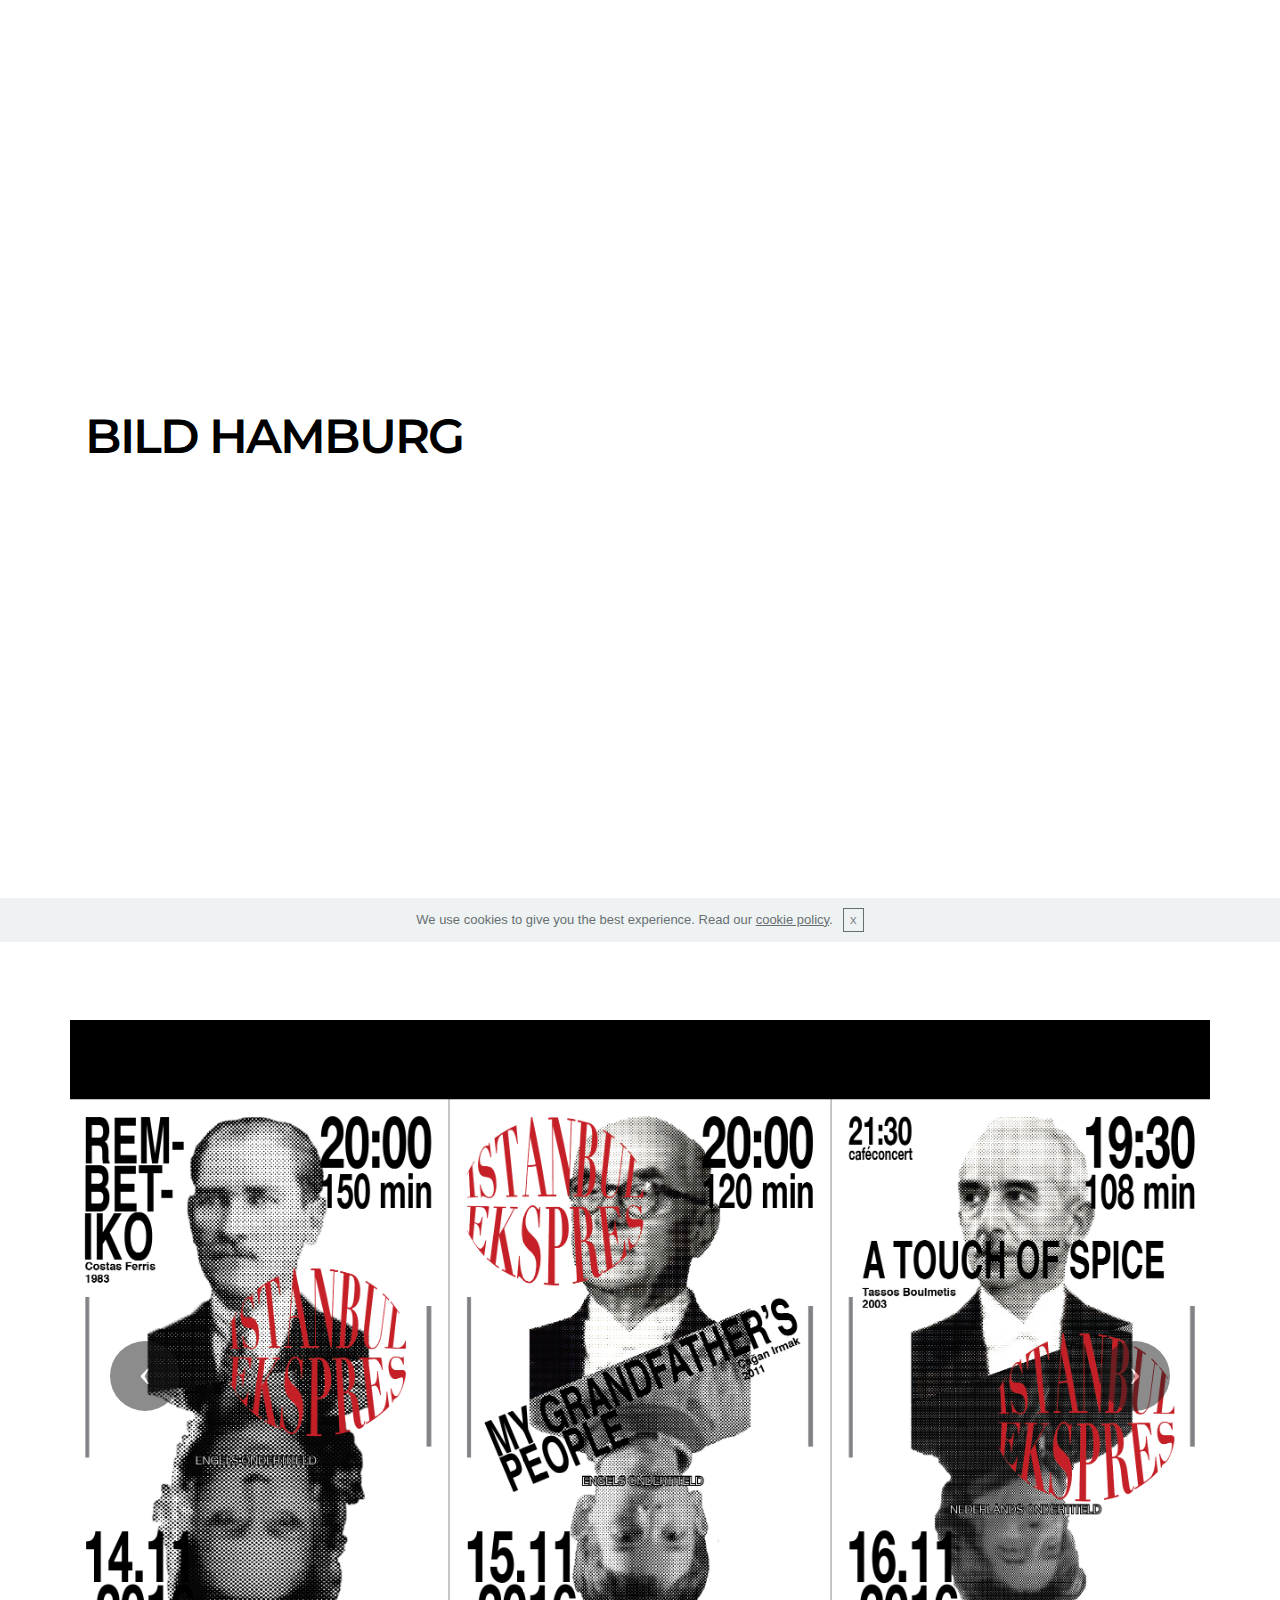
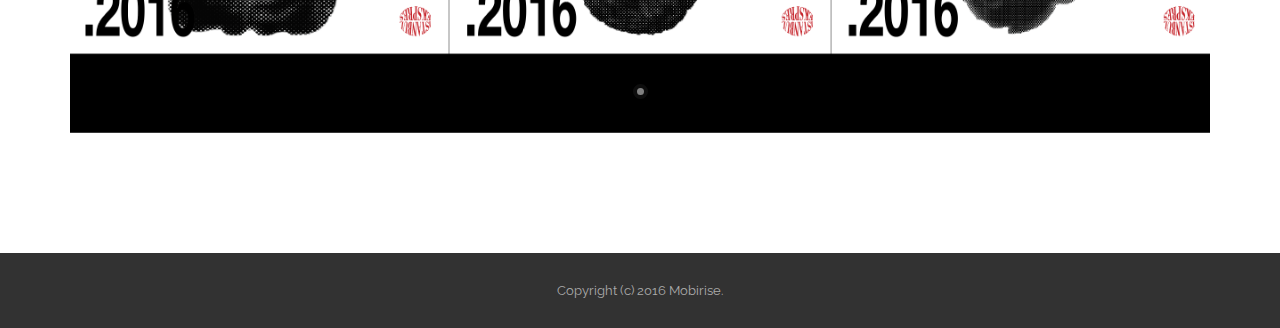
==== commit e1a7a252: "create github pages" ====
--- a/bildhamburg.html
+++ b/bildhamburg.html
@@ -65,7 +65,7 @@
 
 </section>
 
-<section class="engine"><a rel="external" href="https://mobirise.com">Mobirise</a></section><section class="mbr-section mbr-section-hero mbr-section-full mbr-after-navbar" id="header5-1b" style="background-color: rgb(255, 255, 255);">
+<section class="engine"><a rel="external" href="https://mobirise.com">Site Generator</a></section><section class="mbr-section mbr-section-hero mbr-section-full mbr-after-navbar" id="header5-1b" style="background-color: rgb(255, 255, 255);">
 
     
 
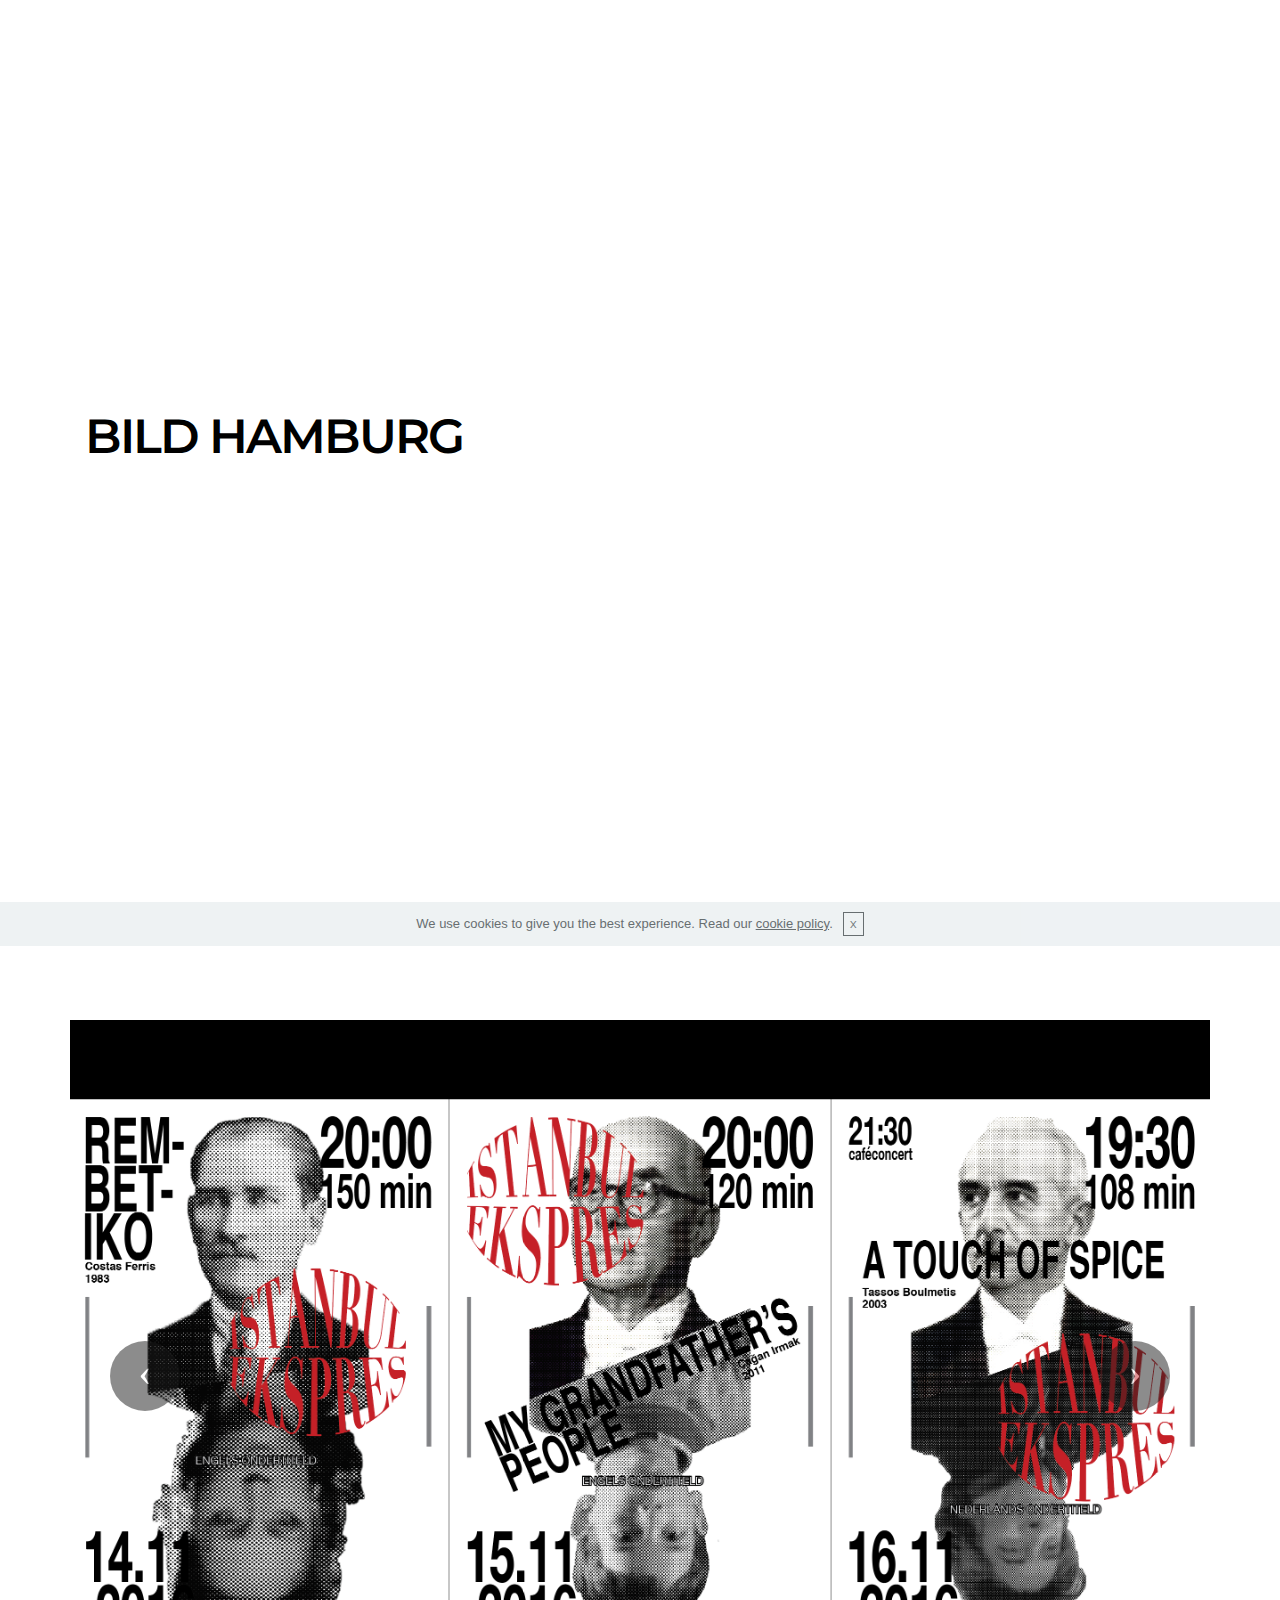
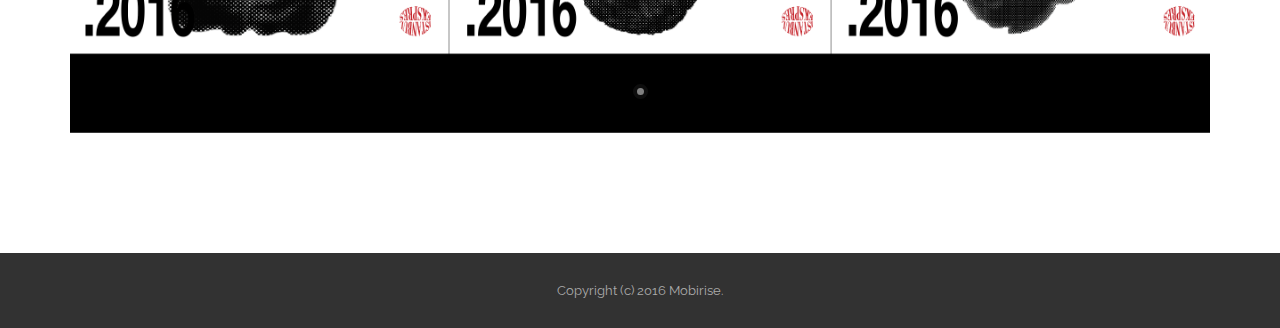
==== commit 8185f240: "create github pages" ====
--- a/bildhamburg.html
+++ b/bildhamburg.html
@@ -52,7 +52,7 @@
                         <div class="hamburger-icon"></div>
                     </button>
 
-                    <ul class="nav-dropdown collapse pull-xs-right nav navbar-nav navbar-toggleable-xl" id="exCollapsingNavbar"><li class="nav-item dropdown"><a class="nav-link link" href="copyright.html" target="_blank">COPYRIGHT</a></li><li class="nav-item"><a class="nav-link link" href="cookiepolicy.html" target="_blank">COOKY POLICY</a></li><li class="nav-item dropdown"><a class="nav-link link dropdown-toggle" href="homeEnglish version" target="_blank" data-toggle="dropdown-submenu" aria-expanded="false">ENGLISH</a><div class="dropdown-menu"><a class="dropdown-item" href="entryexam.htmL">Entry Exam</a><a class="dropdown-item" href="musicfor...html" target="_blank">Music For...</a><a class="dropdown-item" href="bildhamburg.html" target="_blank">Bild Hamburg</a><a class="dropdown-item" href="istanbulexpress.html" target="_blank">Istanbul Express</a></div></li><li class="nav-item dropdown"><a class="nav-link link dropdown-toggle" href="home.html" target="_blank" aria-expanded="false" data-toggle="dropdown-submenu">NEDERLANDS</a><div class="dropdown-menu"><a class="dropdown-item" href="toegangsproef" target="_blank">Toegangsproef</a><a class="dropdown-item" href="musicfor...html">Music For...</a><a class="dropdown-item" href="bildhamburg.html">Bild Hamburg</a><a class="dropdown-item" href="istanbulexpress.html">Istanbul Express</a></div></li></ul>
+                    <ul class="nav-dropdown collapse pull-xs-right nav navbar-nav navbar-toggleable-xl" id="exCollapsingNavbar"><li class="nav-item dropdown"><a class="nav-link link" href="copyright.html" target="_blank">COPYRIGHT</a></li><li class="nav-item"><a class="nav-link link" href="cookiepolicy.html" target="_blank">COOKY POLICY</a></li><li class="nav-item dropdown open"><a class="nav-link link dropdown-toggle" href="homeEnglish version" target="_blank" data-toggle="dropdown-submenu" aria-expanded="true">ENGLISH</a><div class="dropdown-menu"><a class="dropdown-item" href="entryexam.htmL">Entry Exam</a><a class="dropdown-item" href="musicfor...html" target="_blank">Music For...</a><a class="dropdown-item" href="bildhamburg.html" target="_blank">Bild Hamburg</a><a class="dropdown-item" href="istanbulexpress.html" target="_blank">Istanbul Express</a></div></li><li class="nav-item dropdown open"><a class="nav-link link dropdown-toggle" href="home.html" target="_blank" aria-expanded="true" data-toggle="dropdown-submenu">NEDERLANDS</a><div class="dropdown-menu"><a class="dropdown-item" href="toegangsproef" target="_blank">Toegangsproef</a><a class="dropdown-item" href="musicfor...html">Music For...</a><a class="dropdown-item" href="bildhamburg.html">Bild Hamburg</a><a class="dropdown-item" href="istanbulexpress.html">Istanbul Express</a></div></li></ul>
                     <button hidden="" class="navbar-toggler navbar-close" type="button" data-toggle="collapse" data-target="#exCollapsingNavbar">
                         <div class="close-icon"></div>
                     </button>
@@ -65,7 +65,7 @@
 
 </section>
 
-<section class="engine"><a rel="external" href="https://mobirise.com">Site Generator</a></section><section class="mbr-section mbr-section-hero mbr-section-full mbr-after-navbar" id="header5-1b" style="background-color: rgb(255, 255, 255);">
+<section class="engine"><a rel="external" href="https://mobirise.com">Mobirise Web Creator</a></section><section class="mbr-section mbr-section-hero mbr-section-full mbr-after-navbar" id="header5-1b" style="background-color: rgb(255, 255, 255);">
 
     
 
